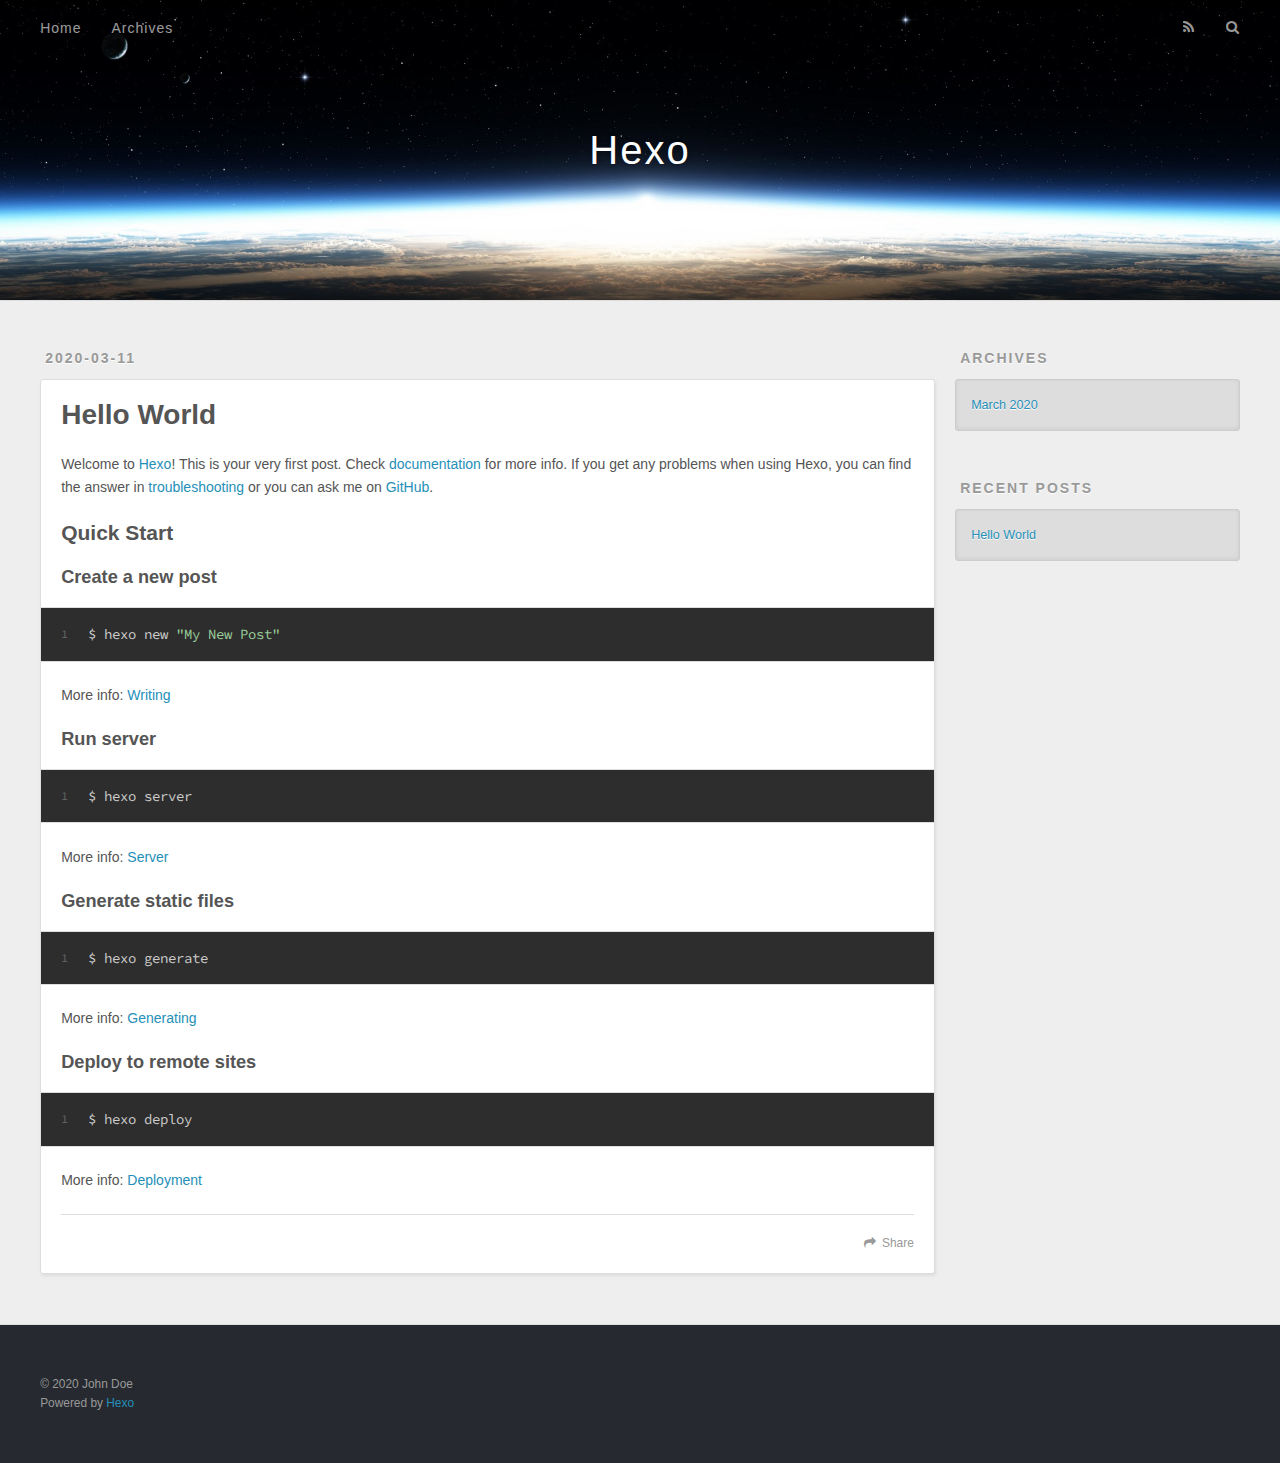
==== index.html @ 2ec59926 "Site updated: 2020-03-11 22:30:48" ====
<!DOCTYPE html>
<html>
<head>
  <meta charset="utf-8">
  

  
  <title>Hexo</title>
  <meta name="viewport" content="width=device-width, initial-scale=1, maximum-scale=1">
  <meta property="og:type" content="website">
<meta property="og:title" content="Hexo">
<meta property="og:url" content="http://yoursite.com/index.html">
<meta property="og:site_name" content="Hexo">
<meta property="og:locale" content="en_US">
<meta property="article:author" content="John Doe">
<meta name="twitter:card" content="summary">
  
    <link rel="alternate" href="/atom.xml" title="Hexo" type="application/atom+xml">
  
  
    <link rel="icon" href="/favicon.png">
  
  
    <link href="//fonts.googleapis.com/css?family=Source+Code+Pro" rel="stylesheet" type="text/css">
  
  
<link rel="stylesheet" href="/css/style.css">

<meta name="generator" content="Hexo 4.2.0"></head>

<body>
  <div id="container">
    <div id="wrap">
      <header id="header">
  <div id="banner"></div>
  <div id="header-outer" class="outer">
    <div id="header-title" class="inner">
      <h1 id="logo-wrap">
        <a href="/" id="logo">Hexo</a>
      </h1>
      
    </div>
    <div id="header-inner" class="inner">
      <nav id="main-nav">
        <a id="main-nav-toggle" class="nav-icon"></a>
        
          <a class="main-nav-link" href="/">Home</a>
        
          <a class="main-nav-link" href="/archives">Archives</a>
        
      </nav>
      <nav id="sub-nav">
        
          <a id="nav-rss-link" class="nav-icon" href="/atom.xml" title="RSS Feed"></a>
        
        <a id="nav-search-btn" class="nav-icon" title="Search"></a>
      </nav>
      <div id="search-form-wrap">
        <form action="//google.com/search" method="get" accept-charset="UTF-8" class="search-form"><input type="search" name="q" class="search-form-input" placeholder="Search"><button type="submit" class="search-form-submit">&#xF002;</button><input type="hidden" name="sitesearch" value="http://yoursite.com"></form>
      </div>
    </div>
  </div>
</header>
      <div class="outer">
        <section id="main">
  
    <article id="post-hello-world" class="article article-type-post" itemscope itemprop="blogPost">
  <div class="article-meta">
    <a href="/2020/03/11/hello-world/" class="article-date">
  <time datetime="2020-03-11T14:07:43.048Z" itemprop="datePublished">2020-03-11</time>
</a>
    
  </div>
  <div class="article-inner">
    
    
      <header class="article-header">
        
  
    <h1 itemprop="name">
      <a class="article-title" href="/2020/03/11/hello-world/">Hello World</a>
    </h1>
  

      </header>
    
    <div class="article-entry" itemprop="articleBody">
      
        <p>Welcome to <a href="https://hexo.io/" target="_blank" rel="noopener">Hexo</a>! This is your very first post. Check <a href="https://hexo.io/docs/" target="_blank" rel="noopener">documentation</a> for more info. If you get any problems when using Hexo, you can find the answer in <a href="https://hexo.io/docs/troubleshooting.html" target="_blank" rel="noopener">troubleshooting</a> or you can ask me on <a href="https://github.com/hexojs/hexo/issues" target="_blank" rel="noopener">GitHub</a>.</p>
<h2 id="Quick-Start"><a href="#Quick-Start" class="headerlink" title="Quick Start"></a>Quick Start</h2><h3 id="Create-a-new-post"><a href="#Create-a-new-post" class="headerlink" title="Create a new post"></a>Create a new post</h3><figure class="highlight bash"><table><tr><td class="gutter"><pre><span class="line">1</span><br></pre></td><td class="code"><pre><span class="line">$ hexo new <span class="string">"My New Post"</span></span><br></pre></td></tr></table></figure>

<p>More info: <a href="https://hexo.io/docs/writing.html" target="_blank" rel="noopener">Writing</a></p>
<h3 id="Run-server"><a href="#Run-server" class="headerlink" title="Run server"></a>Run server</h3><figure class="highlight bash"><table><tr><td class="gutter"><pre><span class="line">1</span><br></pre></td><td class="code"><pre><span class="line">$ hexo server</span><br></pre></td></tr></table></figure>

<p>More info: <a href="https://hexo.io/docs/server.html" target="_blank" rel="noopener">Server</a></p>
<h3 id="Generate-static-files"><a href="#Generate-static-files" class="headerlink" title="Generate static files"></a>Generate static files</h3><figure class="highlight bash"><table><tr><td class="gutter"><pre><span class="line">1</span><br></pre></td><td class="code"><pre><span class="line">$ hexo generate</span><br></pre></td></tr></table></figure>

<p>More info: <a href="https://hexo.io/docs/generating.html" target="_blank" rel="noopener">Generating</a></p>
<h3 id="Deploy-to-remote-sites"><a href="#Deploy-to-remote-sites" class="headerlink" title="Deploy to remote sites"></a>Deploy to remote sites</h3><figure class="highlight bash"><table><tr><td class="gutter"><pre><span class="line">1</span><br></pre></td><td class="code"><pre><span class="line">$ hexo deploy</span><br></pre></td></tr></table></figure>

<p>More info: <a href="https://hexo.io/docs/one-command-deployment.html" target="_blank" rel="noopener">Deployment</a></p>

      
    </div>
    <footer class="article-footer">
      <a data-url="http://yoursite.com/2020/03/11/hello-world/" data-id="ck7nes2pi0000xu2hasxwb8h8" class="article-share-link">Share</a>
      
      
    </footer>
  </div>
  
</article>


  


</section>
        
          <aside id="sidebar">
  
    

  
    

  
    
  
    
  <div class="widget-wrap">
    <h3 class="widget-title">Archives</h3>
    <div class="widget">
      <ul class="archive-list"><li class="archive-list-item"><a class="archive-list-link" href="/archives/2020/03/">March 2020</a></li></ul>
    </div>
  </div>


  
    
  <div class="widget-wrap">
    <h3 class="widget-title">Recent Posts</h3>
    <div class="widget">
      <ul>
        
          <li>
            <a href="/2020/03/11/hello-world/">Hello World</a>
          </li>
        
      </ul>
    </div>
  </div>

  
</aside>
        
      </div>
      <footer id="footer">
  
  <div class="outer">
    <div id="footer-info" class="inner">
      &copy; 2020 John Doe<br>
      Powered by <a href="http://hexo.io/" target="_blank">Hexo</a>
    </div>
  </div>
</footer>
    </div>
    <nav id="mobile-nav">
  
    <a href="/" class="mobile-nav-link">Home</a>
  
    <a href="/archives" class="mobile-nav-link">Archives</a>
  
</nav>
    

<script src="//ajax.googleapis.com/ajax/libs/jquery/2.0.3/jquery.min.js"></script>


  
<link rel="stylesheet" href="/fancybox/jquery.fancybox.css">

  
<script src="/fancybox/jquery.fancybox.pack.js"></script>




<script src="/js/script.js"></script>




  </div>
</body>
</html>
---- css/style.css ----
body {
  width: 100%;
}
body:before,
body:after {
  content: "";
  display: table;
}
body:after {
  clear: both;
}
html,
body,
div,
span,
applet,
object,
iframe,
h1,
h2,
h3,
h4,
h5,
h6,
p,
blockquote,
pre,
a,
abbr,
acronym,
address,
big,
cite,
code,
del,
dfn,
em,
img,
ins,
kbd,
q,
s,
samp,
small,
strike,
strong,
sub,
sup,
tt,
var,
dl,
dt,
dd,
ol,
ul,
li,
fieldset,
form,
label,
legend,
table,
caption,
tbody,
tfoot,
thead,
tr,
th,
td {
  margin: 0;
  padding: 0;
  border: 0;
  outline: 0;
  font-weight: inherit;
  font-style: inherit;
  font-family: inherit;
  font-size: 100%;
  vertical-align: baseline;
}
body {
  line-height: 1;
  color: #000;
  background: #fff;
}
ol,
ul {
  list-style: none;
}
table {
  border-collapse: separate;
  border-spacing: 0;
  vertical-align: middle;
}
caption,
th,
td {
  text-align: left;
  font-weight: normal;
  vertical-align: middle;
}
a img {
  border: none;
}
input,
button {
  margin: 0;
  padding: 0;
}
input::-moz-focus-inner,
button::-moz-focus-inner {
  border: 0;
  padding: 0;
}
@font-face {
  font-family: FontAwesome;
  font-style: normal;
  font-weight: normal;
  src: url("fonts/fontawesome-webfont.eot?v=#4.0.3");
  src: url("fonts/fontawesome-webfont.eot?#iefix&v=#4.0.3") format("embedded-opentype"), url("fonts/fontawesome-webfont.woff?v=#4.0.3") format("woff"), url("fonts/fontawesome-webfont.ttf?v=#4.0.3") format("truetype"), url("fonts/fontawesome-webfont.svg#fontawesomeregular?v=#4.0.3") format("svg");
}
html,
body,
#container {
  height: 100%;
}
body {
  background: #eee;
  font: 14px -apple-system, BlinkMacSystemFont, "Segoe UI", "Roboto", "Oxygen", "Ubuntu", "Cantarell", "Fira Sans", "Droid Sans", "Helvetica Neue", sans-serif;
  -webkit-text-size-adjust: 100%;
}
.outer {
  max-width: 1220px;
  margin: 0 auto;
  padding: 0 20px;
}
.outer:before,
.outer:after {
  content: "";
  display: table;
}
.outer:after {
  clear: both;
}
.inner {
  display: inline;
  float: left;
  width: 98.33333333333333%;
  margin: 0 0.833333333333333%;
}
.left,
.alignleft {
  float: left;
}
.right,
.alignright {
  float: right;
}
.clear {
  clear: both;
}
#container {
  position: relative;
}
.mobile-nav-on {
  overflow: hidden;
}
#wrap {
  height: 100%;
  width: 100%;
  position: absolute;
  top: 0;
  left: 0;
  -webkit-transition: 0.2s ease-out;
  -moz-transition: 0.2s ease-out;
  -ms-transition: 0.2s ease-out;
  transition: 0.2s ease-out;
  z-index: 1;
  background: #eee;
}
.mobile-nav-on #wrap {
  left: 280px;
}
@media screen and (min-width: 768px) {
  #main {
    display: inline;
    float: left;
    width: 73.33333333333333%;
    margin: 0 0.833333333333333%;
  }
}
.article-date,
.article-category-link,
.archive-year,
.widget-title {
  text-decoration: none;
  text-transform: uppercase;
  letter-spacing: 2px;
  color: #999;
  margin-bottom: 1em;
  margin-left: 5px;
  line-height: 1em;
  text-shadow: 0 1px #fff;
  font-weight: bold;
}
.article-inner,
.archive-article-inner {
  background: #fff;
  -webkit-box-shadow: 1px 2px 3px #ddd;
  box-shadow: 1px 2px 3px #ddd;
  border: 1px solid #ddd;
  border-radius: 3px;
}
.article-entry h1,
.widget h1 {
  font-size: 2em;
}
.article-entry h2,
.widget h2 {
  font-size: 1.5em;
}
.article-entry h3,
.widget h3 {
  font-size: 1.3em;
}
.article-entry h4,
.widget h4 {
  font-size: 1.2em;
}
.article-entry h5,
.widget h5 {
  font-size: 1em;
}
.article-entry h6,
.widget h6 {
  font-size: 1em;
  color: #999;
}
.article-entry hr,
.widget hr {
  border: 1px dashed #ddd;
}
.article-entry strong,
.widget strong {
  font-weight: bold;
}
.article-entry em,
.widget em,
.article-entry cite,
.widget cite {
  font-style: italic;
}
.article-entry sup,
.widget sup,
.article-entry sub,
.widget sub {
  font-size: 0.75em;
  line-height: 0;
  position: relative;
  vertical-align: baseline;
}
.article-entry sup,
.widget sup {
  top: -0.5em;
}
.article-entry sub,
.widget sub {
  bottom: -0.2em;
}
.article-entry small,
.widget small {
  font-size: 0.85em;
}
.article-entry acronym,
.widget acronym,
.article-entry abbr,
.widget abbr {
  border-bottom: 1px dotted;
}
.article-entry ul,
.widget ul,
.article-entry ol,
.widget ol,
.article-entry dl,
.widget dl {
  margin: 0 20px;
  line-height: 1.6em;
}
.article-entry ul ul,
.widget ul ul,
.article-entry ol ul,
.widget ol ul,
.article-entry ul ol,
.widget ul ol,
.article-entry ol ol,
.widget ol ol {
  margin-top: 0;
  margin-bottom: 0;
}
.article-entry ul,
.widget ul {
  list-style: disc;
}
.article-entry ol,
.widget ol {
  list-style: decimal;
}
.article-entry dt,
.widget dt {
  font-weight: bold;
}
#header {
  height: 300px;
  position: relative;
  border-bottom: 1px solid #ddd;
}
#header:before,
#header:after {
  content: "";
  position: absolute;
  left: 0;
  right: 0;
  height: 40px;
}
#header:before {
  top: 0;
  background: -webkit-linear-gradient(rgba(0,0,0,0.2), transparent);
  background: -moz-linear-gradient(rgba(0,0,0,0.2), transparent);
  background: -ms-linear-gradient(rgba(0,0,0,0.2), transparent);
  background: linear-gradient(rgba(0,0,0,0.2), transparent);
}
#header:after {
  bottom: 0;
  background: -webkit-linear-gradient(transparent, rgba(0,0,0,0.2));
  background: -moz-linear-gradient(transparent, rgba(0,0,0,0.2));
  background: -ms-linear-gradient(transparent, rgba(0,0,0,0.2));
  background: linear-gradient(transparent, rgba(0,0,0,0.2));
}
#header-outer {
  height: 100%;
  position: relative;
}
#header-inner {
  position: relative;
  overflow: hidden;
}
#banner {
  position: absolute;
  top: 0;
  left: 0;
  width: 100%;
  height: 100%;
  background: url("images/banner.jpg") center #000;
  -webkit-background-size: cover;
  -moz-background-size: cover;
  background-size: cover;
  z-index: -1;
}
#header-title {
  text-align: center;
  height: 40px;
  position: absolute;
  top: 50%;
  left: 0;
  margin-top: -20px;
}
#logo,
#subtitle {
  text-decoration: none;
  color: #fff;
  font-weight: 300;
  text-shadow: 0 1px 4px rgba(0,0,0,0.3);
}
#logo {
  font-size: 40px;
  line-height: 40px;
  letter-spacing: 2px;
}
#subtitle {
  font-size: 16px;
  line-height: 16px;
  letter-spacing: 1px;
}
#subtitle-wrap {
  margin-top: 16px;
}
#main-nav {
  float: left;
  margin-left: -15px;
}
.nav-icon,
.main-nav-link {
  float: left;
  color: #fff;
  opacity: 0.6;
  text-decoration: none;
  text-shadow: 0 1px rgba(0,0,0,0.2);
  -webkit-transition: opacity 0.2s;
  -moz-transition: opacity 0.2s;
  -ms-transition: opacity 0.2s;
  transition: opacity 0.2s;
  display: block;
  padding: 20px 15px;
}
.nav-icon:hover,
.main-nav-link:hover {
  opacity: 1;
}
.nav-icon {
  font-family: FontAwesome;
  text-align: center;
  font-size: 14px;
  width: 14px;
  height: 14px;
  padding: 20px 15px;
  position: relative;
  cursor: pointer;
}
.main-nav-link {
  font-weight: 300;
  letter-spacing: 1px;
}
@media screen and (max-width: 479px) {
  .main-nav-link {
    display: none;
  }
}
#main-nav-toggle {
  display: none;
}
#main-nav-toggle:before {
  content: "\f0c9";
}
@media screen and (max-width: 479px) {
  #main-nav-toggle {
    display: block;
  }
}
#sub-nav {
  float: right;
  margin-right: -15px;
}
#nav-rss-link:before {
  content: "\f09e";
}
#nav-search-btn:before {
  content: "\f002";
}
#search-form-wrap {
  position: absolute;
  top: 15px;
  width: 150px;
  height: 30px;
  right: -150px;
  opacity: 0;
  -webkit-transition: 0.2s ease-out;
  -moz-transition: 0.2s ease-out;
  -ms-transition: 0.2s ease-out;
  transition: 0.2s ease-out;
}
#search-form-wrap.on {
  opacity: 1;
  right: 0;
}
@media screen and (max-width: 479px) {
  #search-form-wrap {
    width: 100%;
    right: -100%;
  }
}
.search-form {
  position: absolute;
  top: 0;
  left: 0;
  right: 0;
  background: #fff;
  padding: 5px 15px;
  border-radius: 15px;
  -webkit-box-shadow: 0 0 10px rgba(0,0,0,0.3);
  box-shadow: 0 0 10px rgba(0,0,0,0.3);
}
.search-form-input {
  border: none;
  background: none;
  color: #555;
  width: 100%;
  font: 13px -apple-system, BlinkMacSystemFont, "Segoe UI", "Roboto", "Oxygen", "Ubuntu", "Cantarell", "Fira Sans", "Droid Sans", "Helvetica Neue", sans-serif;
  outline: none;
}
.search-form-input::-webkit-search-results-decoration,
.search-form-input::-webkit-search-cancel-button {
  -webkit-appearance: none;
}
.search-form-submit {
  position: absolute;
  top: 50%;
  right: 10px;
  margin-top: -7px;
  font: 13px FontAwesome;
  border: none;
  background: none;
  color: #bbb;
  cursor: pointer;
}
.search-form-submit:hover,
.search-form-submit:focus {
  color: #777;
}
.article {
  margin: 50px 0;
}
.article-inner {
  overflow: hidden;
}
.article-meta:before,
.article-meta:after {
  content: "";
  display: table;
}
.article-meta:after {
  clear: both;
}
.article-date {
  float: left;
}
.article-category {
  float: left;
  line-height: 1em;
  color: #ccc;
  text-shadow: 0 1px #fff;
  margin-left: 8px;
}
.article-category:before {
  content: "\2022";
}
.article-category-link {
  margin: 0 12px 1em;
}
.article-header {
  padding: 20px 20px 0;
}
.article-title {
  text-decoration: none;
  font-size: 2em;
  font-weight: bold;
  color: #555;
  line-height: 1.1em;
  -webkit-transition: color 0.2s;
  -moz-transition: color 0.2s;
  -ms-transition: color 0.2s;
  transition: color 0.2s;
}
a.article-title:hover {
  color: #258fb8;
}
.article-entry {
  color: #555;
  padding: 0 20px;
}
.article-entry:before,
.article-entry:after {
  content: "";
  display: table;
}
.article-entry:after {
  clear: both;
}
.article-entry p,
.article-entry table {
  line-height: 1.6em;
  margin: 1.6em 0;
}
.article-entry h1,
.article-entry h2,
.article-entry h3,
.article-entry h4,
.article-entry h5,
.article-entry h6 {
  font-weight: bold;
}
.article-entry h1,
.article-entry h2,
.article-entry h3,
.article-entry h4,
.article-entry h5,
.article-entry h6 {
  line-height: 1.1em;
  margin: 1.1em 0;
}
.article-entry a {
  color: #258fb8;
  text-decoration: none;
}
.article-entry a:hover {
  text-decoration: underline;
}
.article-entry ul,
.article-entry ol,
.article-entry dl {
  margin-top: 1.6em;
  margin-bottom: 1.6em;
}
.article-entry img,
.article-entry video {
  max-width: 100%;
  height: auto;
  display: block;
  margin: auto;
}
.article-entry iframe {
  border: none;
}
.article-entry table {
  width: 100%;
  border-collapse: collapse;
  border-spacing: 0;
}
.article-entry th {
  font-weight: bold;
  border-bottom: 3px solid #ddd;
  padding-bottom: 0.5em;
}
.article-entry td {
  border-bottom: 1px solid #ddd;
  padding: 10px 0;
}
.article-entry blockquote {
  font-family: Georgia, "Times New Roman", serif;
  font-size: 1.4em;
  margin: 1.6em 20px;
  text-align: center;
}
.article-entry blockquote footer {
  font-size: 14px;
  margin: 1.6em 0;
  font-family: -apple-system, BlinkMacSystemFont, "Segoe UI", "Roboto", "Oxygen", "Ubuntu", "Cantarell", "Fira Sans", "Droid Sans", "Helvetica Neue", sans-serif;
}
.article-entry blockquote footer cite:before {
  content: "—";
  padding: 0 0.5em;
}
.article-entry .pullquote {
  text-align: left;
  width: 45%;
  margin: 0;
}
.article-entry .pullquote.left {
  margin-left: 0.5em;
  margin-right: 1em;
}
.article-entry .pullquote.right {
  margin-right: 0.5em;
  margin-left: 1em;
}
.article-entry .caption {
  color: #999;
  display: block;
  font-size: 0.9em;
  margin-top: 0.5em;
  position: relative;
  text-align: center;
}
.article-entry .video-container {
  position: relative;
  padding-top: 56.25%;
  height: 0;
  overflow: hidden;
}
.article-entry .video-container iframe,
.article-entry .video-container object,
.article-entry .video-container embed {
  position: absolute;
  top: 0;
  left: 0;
  width: 100%;
  height: 100%;
  margin-top: 0;
}
.article-more-link a {
  display: inline-block;
  line-height: 1em;
  padding: 6px 15px;
  border-radius: 15px;
  background: #eee;
  color: #999;
  text-shadow: 0 1px #fff;
  text-decoration: none;
}
.article-more-link a:hover {
  background: #258fb8;
  color: #fff;
  text-decoration: none;
  text-shadow: 0 1px #1e7293;
}
.article-footer {
  font-size: 0.85em;
  line-height: 1.6em;
  border-top: 1px solid #ddd;
  padding-top: 1.6em;
  margin: 0 20px 20px;
}
.article-footer:before,
.article-footer:after {
  content: "";
  display: table;
}
.article-footer:after {
  clear: both;
}
.article-footer a {
  color: #999;
  text-decoration: none;
}
.article-footer a:hover {
  color: #555;
}
.article-tag-list-item {
  float: left;
  margin-right: 10px;
}
.article-tag-list-link:before {
  content: "#";
}
.article-comment-link {
  float: right;
}
.article-comment-link:before {
  content: "\f075";
  font-family: FontAwesome;
  padding-right: 8px;
}
.article-share-link {
  cursor: pointer;
  float: right;
  margin-left: 20px;
}
.article-share-link:before {
  content: "\f064";
  font-family: FontAwesome;
  padding-right: 6px;
}
#article-nav {
  position: relative;
}
#article-nav:before,
#article-nav:after {
  content: "";
  display: table;
}
#article-nav:after {
  clear: both;
}
@media screen and (min-width: 768px) {
  #article-nav {
    margin: 50px 0;
  }
  #article-nav:before {
    width: 8px;
    height: 8px;
    position: absolute;
    top: 50%;
    left: 50%;
    margin-top: -4px;
    margin-left: -4px;
    content: "";
    border-radius: 50%;
    background: #ddd;
    -webkit-box-shadow: 0 1px 2px #fff;
    box-shadow: 0 1px 2px #fff;
  }
}
.article-nav-link-wrap {
  text-decoration: none;
  text-shadow: 0 1px #fff;
  color: #999;
  -webkit-box-sizing: border-box;
  -moz-box-sizing: border-box;
  box-sizing: border-box;
  margin-top: 50px;
  text-align: center;
  display: block;
}
.article-nav-link-wrap:hover {
  color: #555;
}
@media screen and (min-width: 768px) {
  .article-nav-link-wrap {
    width: 50%;
    margin-top: 0;
  }
}
@media screen and (min-width: 768px) {
  #article-nav-newer {
    float: left;
    text-align: right;
    padding-right: 20px;
  }
}
@media screen and (min-width: 768px) {
  #article-nav-older {
    float: right;
    text-align: left;
    padding-left: 20px;
  }
}
.article-nav-caption {
  text-transform: uppercase;
  letter-spacing: 2px;
  color: #ddd;
  line-height: 1em;
  font-weight: bold;
}
#article-nav-newer .article-nav-caption {
  margin-right: -2px;
}
.article-nav-title {
  font-size: 0.85em;
  line-height: 1.6em;
  margin-top: 0.5em;
}
.article-share-box {
  position: absolute;
  display: none;
  background: #fff;
  -webkit-box-shadow: 1px 2px 10px rgba(0,0,0,0.2);
  box-shadow: 1px 2px 10px rgba(0,0,0,0.2);
  border-radius: 3px;
  margin-left: -145px;
  overflow: hidden;
  z-index: 1;
}
.article-share-box.on {
  display: block;
}
.article-share-input {
  width: 100%;
  background: none;
  -webkit-box-sizing: border-box;
  -moz-box-sizing: border-box;
  box-sizing: border-box;
  font: 14px -apple-system, BlinkMacSystemFont, "Segoe UI", "Roboto", "Oxygen", "Ubuntu", "Cantarell", "Fira Sans", "Droid Sans", "Helvetica Neue", sans-serif;
  padding: 0 15px;
  color: #555;
  outline: none;
  border: 1px solid #ddd;
  border-radius: 3px 3px 0 0;
  height: 36px;
  line-height: 36px;
}
.article-share-links {
  background: #eee;
}
.article-share-links:before,
.article-share-links:after {
  content: "";
  display: table;
}
.article-share-links:after {
  clear: both;
}
.article-share-twitter,
.article-share-facebook,
.article-share-pinterest,
.article-share-google {
  width: 50px;
  height: 36px;
  display: block;
  float: left;
  position: relative;
  color: #999;
  text-shadow: 0 1px #fff;
}
.article-share-twitter:before,
.article-share-facebook:before,
.article-share-pinterest:before,
.article-share-google:before {
  font-size: 20px;
  font-family: FontAwesome;
  width: 20px;
  height: 20px;
  position: absolute;
  top: 50%;
  left: 50%;
  margin-top: -10px;
  margin-left: -10px;
  text-align: center;
}
.article-share-twitter:hover,
.article-share-facebook:hover,
.article-share-pinterest:hover,
.article-share-google:hover {
  color: #fff;
}
.article-share-twitter:before {
  content: "\f099";
}
.article-share-twitter:hover {
  background: #00aced;
  text-shadow: 0 1px #008abe;
}
.article-share-facebook:before {
  content: "\f09a";
}
.article-share-facebook:hover {
  background: #3b5998;
  text-shadow: 0 1px #2f477a;
}
.article-share-pinterest:before {
  content: "\f0d2";
}
.article-share-pinterest:hover {
  background: #cb2027;
  text-shadow: 0 1px #a21a1f;
}
.article-share-google:before {
  content: "\f0d5";
}
.article-share-google:hover {
  background: #dd4b39;
  text-shadow: 0 1px #be3221;
}
.article-gallery {
  background: #000;
  position: relative;
}
.article-gallery-photos {
  position: relative;
  overflow: hidden;
}
.article-gallery-img {
  display: none;
  max-width: 100%;
}
.article-gallery-img:first-child {
  display: block;
}
.article-gallery-img.loaded {
  position: absolute;
  display: block;
}
.article-gallery-img img {
  display: block;
  max-width: 100%;
  margin: 0 auto;
}
#comments {
  background: #fff;
  -webkit-box-shadow: 1px 2px 3px #ddd;
  box-shadow: 1px 2px 3px #ddd;
  padding: 20px;
  border: 1px solid #ddd;
  border-radius: 3px;
  margin: 50px 0;
}
#comments a {
  color: #258fb8;
}
.archives-wrap {
  margin: 50px 0;
}
.archives:before,
.archives:after {
  content: "";
  display: table;
}
.archives:after {
  clear: both;
}
.archive-year-wrap {
  margin-bottom: 1em;
}
.archives {
  -webkit-column-gap: 10px;
  -moz-column-gap: 10px;
  column-gap: 10px;
}
@media screen and (min-width: 480px) and (max-width: 767px) {
  .archives {
    -webkit-column-count: 2;
    -moz-column-count: 2;
    column-count: 2;
  }
}
@media screen and (min-width: 768px) {
  .archives {
    -webkit-column-count: 3;
    -moz-column-count: 3;
    column-count: 3;
  }
}
.archive-article {
  -webkit-column-break-inside: avoid;
  page-break-inside: avoid;
  overflow: hidden;
  break-inside: avoid-column;
}
.archive-article-inner {
  padding: 10px;
  margin-bottom: 15px;
}
.archive-article-title {
  text-decoration: none;
  font-weight: bold;
  color: #555;
  -webkit-transition: color 0.2s;
  -moz-transition: color 0.2s;
  -ms-transition: color 0.2s;
  transition: color 0.2s;
  line-height: 1.6em;
}
.archive-article-title:hover {
  color: #258fb8;
}
.archive-article-footer {
  margin-top: 1em;
}
.archive-article-date {
  color: #999;
  text-decoration: none;
  font-size: 0.85em;
  line-height: 1em;
  margin-bottom: 0.5em;
  display: block;
}
#page-nav {
  margin: 50px auto;
  background: #fff;
  -webkit-box-shadow: 1px 2px 3px #ddd;
  box-shadow: 1px 2px 3px #ddd;
  border: 1px solid #ddd;
  border-radius: 3px;
  text-align: center;
  color: #999;
  overflow: hidden;
}
#page-nav:before,
#page-nav:after {
  content: "";
  display: table;
}
#page-nav:after {
  clear: both;
}
#page-nav a,
#page-nav span {
  padding: 10px 20px;
  line-height: 1;
  height: 2ex;
}
#page-nav a {
  color: #999;
  text-decoration: none;
}
#page-nav a:hover {
  background: #999;
  color: #fff;
}
#page-nav .prev {
  float: left;
}
#page-nav .next {
  float: right;
}
#page-nav .page-number {
  display: inline-block;
}
@media screen and (max-width: 479px) {
  #page-nav .page-number {
    display: none;
  }
}
#page-nav .current {
  color: #555;
  font-weight: bold;
}
#page-nav .space {
  color: #ddd;
}
#footer {
  background: #262a30;
  padding: 50px 0;
  border-top: 1px solid #ddd;
  color: #999;
}
#footer a {
  color: #258fb8;
  text-decoration: none;
}
#footer a:hover {
  text-decoration: underline;
}
#footer-info {
  line-height: 1.6em;
  font-size: 0.85em;
}
.article-entry pre,
.article-entry .highlight {
  background: #2d2d2d;
  margin: 0 -20px;
  padding: 15px 20px;
  border-style: solid;
  border-color: #ddd;
  border-width: 1px 0;
  overflow: auto;
  color: #ccc;
  line-height: 22.400000000000002px;
}
.article-entry .highlight .gutter pre,
.article-entry .gist .gist-file .gist-data .line-numbers {
  color: #666;
  font-size: 0.85em;
}
.article-entry pre,
.article-entry code {
  font-family: "Source Code Pro", Consolas, Monaco, Menlo, Consolas, monospace;
}
.article-entry code {
  background: #eee;
  text-shadow: 0 1px #fff;
  padding: 0 0.3em;
}
.article-entry pre code {
  background: none;
  text-shadow: none;
  padding: 0;
}
.article-entry .highlight pre {
  border: none;
  margin: 0;
  padding: 0;
}
.article-entry .highlight table {
  margin: 0;
  width: auto;
}
.article-entry .highlight td {
  border: none;
  padding: 0;
}
.article-entry .highlight figcaption {
  font-size: 0.85em;
  color: #999;
  line-height: 1em;
  margin-bottom: 1em;
}
.article-entry .highlight figcaption:before,
.article-entry .highlight figcaption:after {
  content: "";
  display: table;
}
.article-entry .highlight figcaption:after {
  clear: both;
}
.article-entry .highlight figcaption a {
  float: right;
}
.article-entry .highlight .gutter pre {
  text-align: right;
  padding-right: 20px;
}
.article-entry .highlight .line {
  height: 22.400000000000002px;
}
.article-entry .highlight .line.marked {
  background: #515151;
}
.article-entry .gist {
  margin: 0 -20px;
  border-style: solid;
  border-color: #ddd;
  border-width: 1px 0;
  background: #2d2d2d;
  padding: 15px 20px 15px 0;
}
.article-entry .gist .gist-file {
  border: none;
  font-family: "Source Code Pro", Consolas, Monaco, Menlo, Consolas, monospace;
  margin: 0;
}
.article-entry .gist .gist-file .gist-data {
  background: none;
  border: none;
}
.article-entry .gist .gist-file .gist-data .line-numbers {
  background: none;
  border: none;
  padding: 0 20px 0 0;
}
.article-entry .gist .gist-file .gist-data .line-data {
  padding: 0 !important;
}
.article-entry .gist .gist-file .highlight {
  margin: 0;
  padding: 0;
  border: none;
}
.article-entry .gist .gist-file .gist-meta {
  background: #2d2d2d;
  color: #999;
  font: 0.85em -apple-system, BlinkMacSystemFont, "Segoe UI", "Roboto", "Oxygen", "Ubuntu", "Cantarell", "Fira Sans", "Droid Sans", "Helvetica Neue", sans-serif;
  text-shadow: 0 0;
  padding: 0;
  margin-top: 1em;
  margin-left: 20px;
}
.article-entry .gist .gist-file .gist-meta a {
  color: #258fb8;
  font-weight: normal;
}
.article-entry .gist .gist-file .gist-meta a:hover {
  text-decoration: underline;
}
pre .comment,
pre .title {
  color: #999;
}
pre .variable,
pre .attribute,
pre .tag,
pre .regexp,
pre .ruby .constant,
pre .xml .tag .title,
pre .xml .pi,
pre .xml .doctype,
pre .html .doctype,
pre .css .id,
pre .css .class,
pre .css .pseudo {
  color: #f2777a;
}
pre .number,
pre .preprocessor,
pre .built_in,
pre .literal,
pre .params,
pre .constant {
  color: #f99157;
}
pre .class,
pre .ruby .class .title,
pre .css .rules .attribute {
  color: #9c9;
}
pre .string,
pre .value,
pre .inheritance,
pre .header,
pre .ruby .symbol,
pre .xml .cdata {
  color: #9c9;
}
pre .css .hexcolor {
  color: #6cc;
}
pre .function,
pre .python .decorator,
pre .python .title,
pre .ruby .function .title,
pre .ruby .title .keyword,
pre .perl .sub,
pre .javascript .title,
pre .coffeescript .title {
  color: #69c;
}
pre .keyword,
pre .javascript .function {
  color: #c9c;
}
@media screen and (max-width: 479px) {
  #mobile-nav {
    position: absolute;
    top: 0;
    left: 0;
    width: 280px;
    height: 100%;
    background: #191919;
    border-right: 1px solid #fff;
  }
}
@media screen and (max-width: 479px) {
  .mobile-nav-link {
    display: block;
    color: #999;
    text-decoration: none;
    padding: 15px 20px;
    font-weight: bold;
  }
  .mobile-nav-link:hover {
    color: #fff;
  }
}
@media screen and (min-width: 768px) {
  #sidebar {
    display: inline;
    float: left;
    width: 23.333333333333332%;
    margin: 0 0.833333333333333%;
  }
}
.widget-wrap {
  margin: 50px 0;
}
.widget {
  color: #777;
  text-shadow: 0 1px #fff;
  background: #ddd;
  -webkit-box-shadow: 0 -1px 4px #ccc inset;
  box-shadow: 0 -1px 4px #ccc inset;
  border: 1px solid #ccc;
  padding: 15px;
  border-radius: 3px;
}
.widget a {
  color: #258fb8;
  text-decoration: none;
}
.widget a:hover {
  text-decoration: underline;
}
.widget ul ul,
.widget ol ul,
.widget dl ul,
.widget ul ol,
.widget ol ol,
.widget dl ol,
.widget ul dl,
.widget ol dl,
.widget dl dl {
  margin-left: 15px;
  list-style: disc;
}
.widget {
  line-height: 1.6em;
  word-wrap: break-word;
  font-size: 0.9em;
}
.widget ul,
.widget ol {
  list-style: none;
  margin: 0;
}
.widget ul ul,
.widget ol ul,
.widget ul ol,
.widget ol ol {
  margin: 0 20px;
}
.widget ul ul,
.widget ol ul {
  list-style: disc;
}
.widget ul ol,
.widget ol ol {
  list-style: decimal;
}
.category-list-count,
.tag-list-count,
.archive-list-count {
  padding-left: 5px;
  color: #999;
  font-size: 0.85em;
}
.category-list-count:before,
.tag-list-count:before,
.archive-list-count:before {
  content: "(";
}
.category-list-count:after,
.tag-list-count:after,
.archive-list-count:after {
  content: ")";
}
.tagcloud a {
  margin-right: 5px;
  display: inline-block;
}
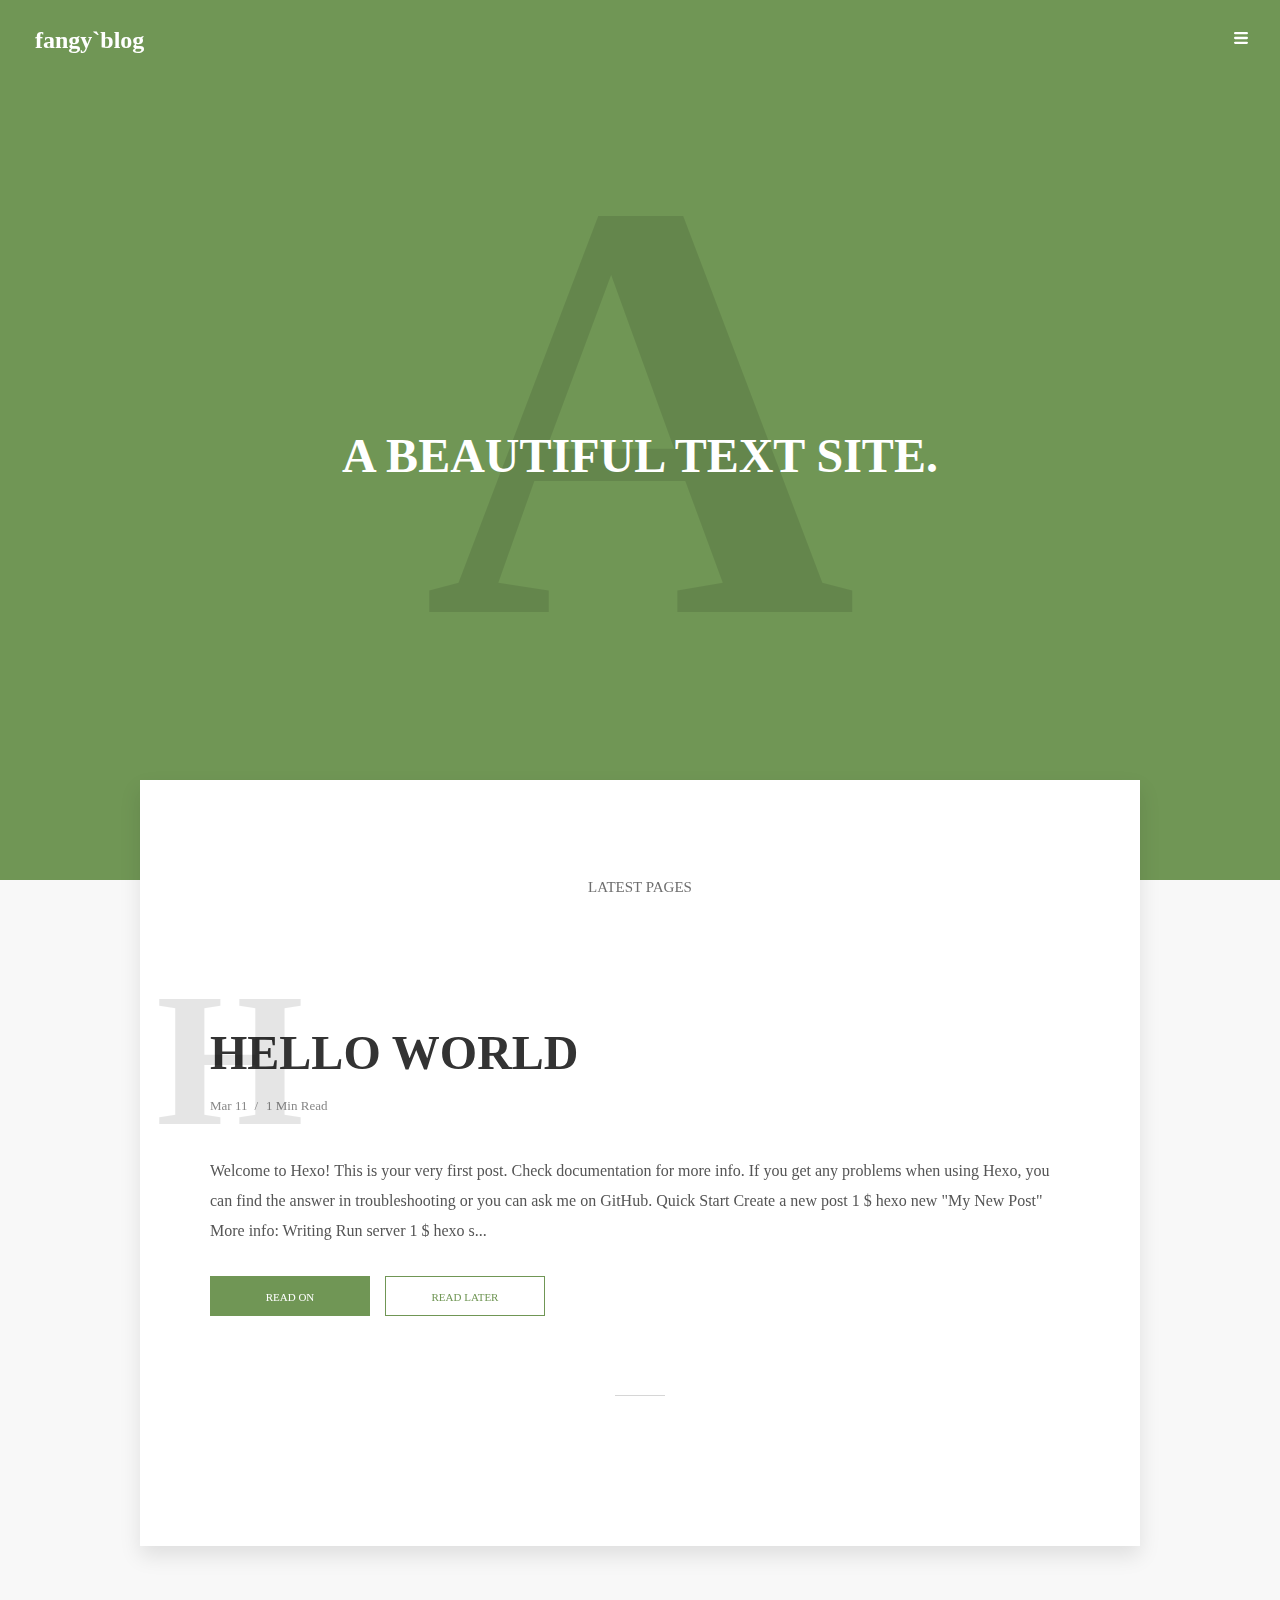
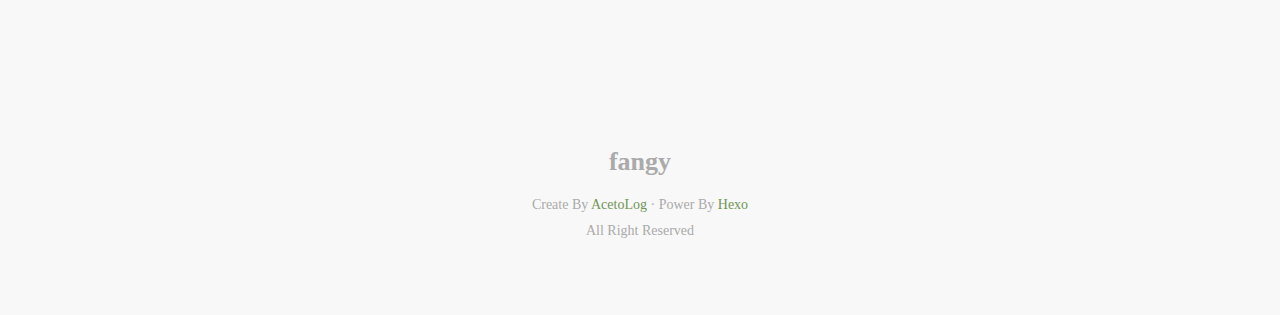
==== commit 83d7541f: "Site updated: 2020-03-12 11:44:13" ====
--- a/index.html
+++ b/index.html
@@ -1,196 +1,18 @@
-<!DOCTYPE html>
-<html>
-<head>
-  <meta charset="utf-8">
-  
+<!DOCTYPE html><html lang="en"><head><meta charset="UTF-8"><title></title><meta name="viewport" content="width=device-width, initial-scale=1"><link rel="stylesheet" href="/./css/style.css"><link rel="shortcut icon" href="/./favicon.ico"><link rel="apple-touch-icon" href="/./apple-touch-icon.png"><meta name="generator" content="Hexo 4.2.0"><link rel="alternate" href="/atom.xml" title="fangy`blog" type="application/atom+xml">
+</head><body><header class="al_header al_pos_fixed"><div class="al_header_container dis_flex_jcenter"><div class="al_header_container_left"><div class="al_header_site_title"><a href="/">fangy`blog</a></div></div><div class="dis_flex_jcenter"><div class="al_header_setting"><svg class="al_header_icon"><use xmlns="http://www.w3.org/2000/svg" xlink:href="/assets/svg_icons.svg#svg-menu"></use></svg></div></div></div></header><div class="al_sidebar"><div class="al_sidebar_overlay al_full_cover"></div><div class="al_pos_fixed al_sidebar_cnt"><div class="dis_flex_acenter al_sidebar_header"><h3>fangy`blog</h3><div class="al_sidebar_close al_header_setting"><svg class="al_header_icon"><use xmlns="http://www.w3.org/2000/svg" xlink:href="/assets/svg_icons.svg#svg-close"></use></svg></div></div><div class="al_sidebar_author_cnt"><div class="al_sidebar_author_info"><h4>fangy</h4><img class="al_sidebar_avatar" src="http://img1.imgtn.bdimg.com/it/u=561326960,1564995287&amp;fm=11&amp;gp=0.jpg"><p></p></div></div></div></div><div class="al_index_background dis_flex_center al_full_cover"><div class="al_pos_ab al_letter al_index_background_letter">A</div><h2 class="al_index_background_bio">A Beautiful Text Site.</h2></div><div class="al_index_container"><div class="al_pos_ab al_fake_background"></div><div class="al_main_container"><div class="al_section_container dis_flex_jcenter"><div class="section_header">LATEST PAGES</div></div><ur class="al_post_list"><li class="al_index_pageList_item al_index_page_seperator"><div class="al_index_post_title_cnt dis_flex"><div class="al_pos_ab al_letter al_index_post_title_letter">H</div><h2 class="al_index_post_title"><a href="/2020/03/11/hello-world/">Hello World</a></h2><div class="al_index_post_extra dis_flex"><div class="al_index_post_date al_index_post_extra_item">Mar 11</div><div class="al_index_post_read_time">1 Min Read</div></div></div><div class="al_index_post_excerpt_cnt"><p class="al_index_post_excerpt">Welcome to Hexo! This is your very first post. Check documentation for more info. If you get any problems when using Hexo, you can find the answer in troubleshooting or you can ask me on GitHub.
 
-  
-  <title>Hexo</title>
-  <meta name="viewport" content="width=device-width, initial-scale=1, maximum-scale=1">
-  <meta property="og:type" content="website">
-<meta property="og:title" content="Hexo">
-<meta property="og:url" content="http://yoursite.com/index.html">
-<meta property="og:site_name" content="Hexo">
-<meta property="og:locale" content="en_US">
-<meta property="article:author" content="John Doe">
-<meta name="twitter:card" content="summary">
-  
-    <link rel="alternate" href="/atom.xml" title="Hexo" type="application/atom+xml">
-  
-  
-    <link rel="icon" href="/favicon.png">
-  
-  
-    <link href="//fonts.googleapis.com/css?family=Source+Code+Pro" rel="stylesheet" type="text/css">
-  
-  
-<link rel="stylesheet" href="/css/style.css">
-
-<meta name="generator" content="Hexo 4.2.0"></head>
-
-<body>
-  <div id="container">
-    <div id="wrap">
-      <header id="header">
-  <div id="banner"></div>
-  <div id="header-outer" class="outer">
-    <div id="header-title" class="inner">
-      <h1 id="logo-wrap">
-        <a href="/" id="logo">Hexo</a>
-      </h1>
-      
-    </div>
-    <div id="header-inner" class="inner">
-      <nav id="main-nav">
-        <a id="main-nav-toggle" class="nav-icon"></a>
-        
-          <a class="main-nav-link" href="/">Home</a>
-        
-          <a class="main-nav-link" href="/archives">Archives</a>
-        
-      </nav>
-      <nav id="sub-nav">
-        
-          <a id="nav-rss-link" class="nav-icon" href="/atom.xml" title="RSS Feed"></a>
-        
-        <a id="nav-search-btn" class="nav-icon" title="Search"></a>
-      </nav>
-      <div id="search-form-wrap">
-        <form action="//google.com/search" method="get" accept-charset="UTF-8" class="search-form"><input type="search" name="q" class="search-form-input" placeholder="Search"><button type="submit" class="search-form-submit">&#xF002;</button><input type="hidden" name="sitesearch" value="http://yoursite.com"></form>
-      </div>
-    </div>
-  </div>
-</header>
-      <div class="outer">
-        <section id="main">
-  
-    <article id="post-hello-world" class="article article-type-post" itemscope itemprop="blogPost">
-  <div class="article-meta">
-    <a href="/2020/03/11/hello-world/" class="article-date">
-  <time datetime="2020-03-11T14:07:43.048Z" itemprop="datePublished">2020-03-11</time>
-</a>
-    
-  </div>
-  <div class="article-inner">
-    
-    
-      <header class="article-header">
-        
-  
-    <h1 itemprop="name">
-      <a class="article-title" href="/2020/03/11/hello-world/">Hello World</a>
-    </h1>
-  
-
-      </header>
-    
-    <div class="article-entry" itemprop="articleBody">
-      
-        <p>Welcome to <a href="https://hexo.io/" target="_blank" rel="noopener">Hexo</a>! This is your very first post. Check <a href="https://hexo.io/docs/" target="_blank" rel="noopener">documentation</a> for more info. If you get any problems when using Hexo, you can find the answer in <a href="https://hexo.io/docs/troubleshooting.html" target="_blank" rel="noopener">troubleshooting</a> or you can ask me on <a href="https://github.com/hexojs/hexo/issues" target="_blank" rel="noopener">GitHub</a>.</p>
-<h2 id="Quick-Start"><a href="#Quick-Start" class="headerlink" title="Quick Start"></a>Quick Start</h2><h3 id="Create-a-new-post"><a href="#Create-a-new-post" class="headerlink" title="Create a new post"></a>Create a new post</h3><figure class="highlight bash"><table><tr><td class="gutter"><pre><span class="line">1</span><br></pre></td><td class="code"><pre><span class="line">$ hexo new <span class="string">"My New Post"</span></span><br></pre></td></tr></table></figure>
-
-<p>More info: <a href="https://hexo.io/docs/writing.html" target="_blank" rel="noopener">Writing</a></p>
-<h3 id="Run-server"><a href="#Run-server" class="headerlink" title="Run server"></a>Run server</h3><figure class="highlight bash"><table><tr><td class="gutter"><pre><span class="line">1</span><br></pre></td><td class="code"><pre><span class="line">$ hexo server</span><br></pre></td></tr></table></figure>
-
-<p>More info: <a href="https://hexo.io/docs/server.html" target="_blank" rel="noopener">Server</a></p>
-<h3 id="Generate-static-files"><a href="#Generate-static-files" class="headerlink" title="Generate static files"></a>Generate static files</h3><figure class="highlight bash"><table><tr><td class="gutter"><pre><span class="line">1</span><br></pre></td><td class="code"><pre><span class="line">$ hexo generate</span><br></pre></td></tr></table></figure>
-
-<p>More info: <a href="https://hexo.io/docs/generating.html" target="_blank" rel="noopener">Generating</a></p>
-<h3 id="Deploy-to-remote-sites"><a href="#Deploy-to-remote-sites" class="headerlink" title="Deploy to remote sites"></a>Deploy to remote sites</h3><figure class="highlight bash"><table><tr><td class="gutter"><pre><span class="line">1</span><br></pre></td><td class="code"><pre><span class="line">$ hexo deploy</span><br></pre></td></tr></table></figure>
-
-<p>More info: <a href="https://hexo.io/docs/one-command-deployment.html" target="_blank" rel="noopener">Deployment</a></p>
-
-      
-    </div>
-    <footer class="article-footer">
-      <a data-url="http://yoursite.com/2020/03/11/hello-world/" data-id="ck7nes2pi0000xu2hasxwb8h8" class="article-share-link">Share</a>
-      
-      
-    </footer>
-  </div>
-  
-</article>
+Quick Start
+Create a new post
+1
 
 
-  
+$ hexo new &quot;My New Post&quot;
 
 
-</section>
-        
-          <aside id="sidebar">
-  
-    
+More info: Writing
 
-  
-    
-
-  
-    
-  
-    
-  <div class="widget-wrap">
-    <h3 class="widget-title">Archives</h3>
-    <div class="widget">
-      <ul class="archive-list"><li class="archive-list-item"><a class="archive-list-link" href="/archives/2020/03/">March 2020</a></li></ul>
-    </div>
-  </div>
+Run server
+1
 
 
-  
-    
-  <div class="widget-wrap">
-    <h3 class="widget-title">Recent Posts</h3>
-    <div class="widget">
-      <ul>
-        
-          <li>
-            <a href="/2020/03/11/hello-world/">Hello World</a>
-          </li>
-        
-      </ul>
-    </div>
-  </div>
-
-  
-</aside>
-        
-      </div>
-      <footer id="footer">
-  
-  <div class="outer">
-    <div id="footer-info" class="inner">
-      &copy; 2020 John Doe<br>
-      Powered by <a href="http://hexo.io/" target="_blank">Hexo</a>
-    </div>
-  </div>
-</footer>
-    </div>
-    <nav id="mobile-nav">
-  
-    <a href="/" class="mobile-nav-link">Home</a>
-  
-    <a href="/archives" class="mobile-nav-link">Archives</a>
-  
-</nav>
-    
-
-<script src="//ajax.googleapis.com/ajax/libs/jquery/2.0.3/jquery.min.js"></script>
-
-
-  
-<link rel="stylesheet" href="/fancybox/jquery.fancybox.css">
-
-  
-<script src="/fancybox/jquery.fancybox.pack.js"></script>
-
-
-
-
-<script src="/js/script.js"></script>
-
-
-
-
-  </div>
-</body>
-</html>+$ hexo s...</p></div><div class="al_index_post_button_cnt dis_flex"><a class="al_button al_button_red al_index_post_button" href="/2020/03/11/hello-world/">READ ON</a><a class="al_button al_button_white al_index_post_button" href="https://getpocket.com/edit?url=http%3A%2F%2Fyoursite.com%2F%2F2020%2F03%2F11%2Fhello-world%2F" target="_blank" rel="noopener">READ LATER</a></div></li></ur><nav class="dis_flex post-nav"><span class="prev"></span><span class="next"></span></nav></div></div><div class="al_index_footer dis_flex dis_flex_center"><div class="al_index_footer_item al_index_footer_title">fangy</div><div class="al_index_footer_item al_index_footer_extra">Create By <a href="https://github.com/iGuan7u/Acetolog" target="_blank" rel="noopener">AcetoLog </a>· Power By <a href="https://hexo.io/" target="_blank" rel="noopener">Hexo</a></div><div class="al_index_footer_item al_index_footer_extra_right">All Right Reserved</div></div><script type="text/javascript" async="async" src="/javascripts/acelog.js"></script></body></html>--- a/css/style.css
+++ b/css/style.css
@@ -1,1374 +1 @@
-body {
-  width: 100%;
-}
-body:before,
-body:after {
-  content: "";
-  display: table;
-}
-body:after {
-  clear: both;
-}
-html,
-body,
-div,
-span,
-applet,
-object,
-iframe,
-h1,
-h2,
-h3,
-h4,
-h5,
-h6,
-p,
-blockquote,
-pre,
-a,
-abbr,
-acronym,
-address,
-big,
-cite,
-code,
-del,
-dfn,
-em,
-img,
-ins,
-kbd,
-q,
-s,
-samp,
-small,
-strike,
-strong,
-sub,
-sup,
-tt,
-var,
-dl,
-dt,
-dd,
-ol,
-ul,
-li,
-fieldset,
-form,
-label,
-legend,
-table,
-caption,
-tbody,
-tfoot,
-thead,
-tr,
-th,
-td {
-  margin: 0;
-  padding: 0;
-  border: 0;
-  outline: 0;
-  font-weight: inherit;
-  font-style: inherit;
-  font-family: inherit;
-  font-size: 100%;
-  vertical-align: baseline;
-}
-body {
-  line-height: 1;
-  color: #000;
-  background: #fff;
-}
-ol,
-ul {
-  list-style: none;
-}
-table {
-  border-collapse: separate;
-  border-spacing: 0;
-  vertical-align: middle;
-}
-caption,
-th,
-td {
-  text-align: left;
-  font-weight: normal;
-  vertical-align: middle;
-}
-a img {
-  border: none;
-}
-input,
-button {
-  margin: 0;
-  padding: 0;
-}
-input::-moz-focus-inner,
-button::-moz-focus-inner {
-  border: 0;
-  padding: 0;
-}
-@font-face {
-  font-family: FontAwesome;
-  font-style: normal;
-  font-weight: normal;
-  src: url("fonts/fontawesome-webfont.eot?v=#4.0.3");
-  src: url("fonts/fontawesome-webfont.eot?#iefix&v=#4.0.3") format("embedded-opentype"), url("fonts/fontawesome-webfont.woff?v=#4.0.3") format("woff"), url("fonts/fontawesome-webfont.ttf?v=#4.0.3") format("truetype"), url("fonts/fontawesome-webfont.svg#fontawesomeregular?v=#4.0.3") format("svg");
-}
-html,
-body,
-#container {
-  height: 100%;
-}
-body {
-  background: #eee;
-  font: 14px -apple-system, BlinkMacSystemFont, "Segoe UI", "Roboto", "Oxygen", "Ubuntu", "Cantarell", "Fira Sans", "Droid Sans", "Helvetica Neue", sans-serif;
-  -webkit-text-size-adjust: 100%;
-}
-.outer {
-  max-width: 1220px;
-  margin: 0 auto;
-  padding: 0 20px;
-}
-.outer:before,
-.outer:after {
-  content: "";
-  display: table;
-}
-.outer:after {
-  clear: both;
-}
-.inner {
-  display: inline;
-  float: left;
-  width: 98.33333333333333%;
-  margin: 0 0.833333333333333%;
-}
-.left,
-.alignleft {
-  float: left;
-}
-.right,
-.alignright {
-  float: right;
-}
-.clear {
-  clear: both;
-}
-#container {
-  position: relative;
-}
-.mobile-nav-on {
-  overflow: hidden;
-}
-#wrap {
-  height: 100%;
-  width: 100%;
-  position: absolute;
-  top: 0;
-  left: 0;
-  -webkit-transition: 0.2s ease-out;
-  -moz-transition: 0.2s ease-out;
-  -ms-transition: 0.2s ease-out;
-  transition: 0.2s ease-out;
-  z-index: 1;
-  background: #eee;
-}
-.mobile-nav-on #wrap {
-  left: 280px;
-}
-@media screen and (min-width: 768px) {
-  #main {
-    display: inline;
-    float: left;
-    width: 73.33333333333333%;
-    margin: 0 0.833333333333333%;
-  }
-}
-.article-date,
-.article-category-link,
-.archive-year,
-.widget-title {
-  text-decoration: none;
-  text-transform: uppercase;
-  letter-spacing: 2px;
-  color: #999;
-  margin-bottom: 1em;
-  margin-left: 5px;
-  line-height: 1em;
-  text-shadow: 0 1px #fff;
-  font-weight: bold;
-}
-.article-inner,
-.archive-article-inner {
-  background: #fff;
-  -webkit-box-shadow: 1px 2px 3px #ddd;
-  box-shadow: 1px 2px 3px #ddd;
-  border: 1px solid #ddd;
-  border-radius: 3px;
-}
-.article-entry h1,
-.widget h1 {
-  font-size: 2em;
-}
-.article-entry h2,
-.widget h2 {
-  font-size: 1.5em;
-}
-.article-entry h3,
-.widget h3 {
-  font-size: 1.3em;
-}
-.article-entry h4,
-.widget h4 {
-  font-size: 1.2em;
-}
-.article-entry h5,
-.widget h5 {
-  font-size: 1em;
-}
-.article-entry h6,
-.widget h6 {
-  font-size: 1em;
-  color: #999;
-}
-.article-entry hr,
-.widget hr {
-  border: 1px dashed #ddd;
-}
-.article-entry strong,
-.widget strong {
-  font-weight: bold;
-}
-.article-entry em,
-.widget em,
-.article-entry cite,
-.widget cite {
-  font-style: italic;
-}
-.article-entry sup,
-.widget sup,
-.article-entry sub,
-.widget sub {
-  font-size: 0.75em;
-  line-height: 0;
-  position: relative;
-  vertical-align: baseline;
-}
-.article-entry sup,
-.widget sup {
-  top: -0.5em;
-}
-.article-entry sub,
-.widget sub {
-  bottom: -0.2em;
-}
-.article-entry small,
-.widget small {
-  font-size: 0.85em;
-}
-.article-entry acronym,
-.widget acronym,
-.article-entry abbr,
-.widget abbr {
-  border-bottom: 1px dotted;
-}
-.article-entry ul,
-.widget ul,
-.article-entry ol,
-.widget ol,
-.article-entry dl,
-.widget dl {
-  margin: 0 20px;
-  line-height: 1.6em;
-}
-.article-entry ul ul,
-.widget ul ul,
-.article-entry ol ul,
-.widget ol ul,
-.article-entry ul ol,
-.widget ul ol,
-.article-entry ol ol,
-.widget ol ol {
-  margin-top: 0;
-  margin-bottom: 0;
-}
-.article-entry ul,
-.widget ul {
-  list-style: disc;
-}
-.article-entry ol,
-.widget ol {
-  list-style: decimal;
-}
-.article-entry dt,
-.widget dt {
-  font-weight: bold;
-}
-#header {
-  height: 300px;
-  position: relative;
-  border-bottom: 1px solid #ddd;
-}
-#header:before,
-#header:after {
-  content: "";
-  position: absolute;
-  left: 0;
-  right: 0;
-  height: 40px;
-}
-#header:before {
-  top: 0;
-  background: -webkit-linear-gradient(rgba(0,0,0,0.2), transparent);
-  background: -moz-linear-gradient(rgba(0,0,0,0.2), transparent);
-  background: -ms-linear-gradient(rgba(0,0,0,0.2), transparent);
-  background: linear-gradient(rgba(0,0,0,0.2), transparent);
-}
-#header:after {
-  bottom: 0;
-  background: -webkit-linear-gradient(transparent, rgba(0,0,0,0.2));
-  background: -moz-linear-gradient(transparent, rgba(0,0,0,0.2));
-  background: -ms-linear-gradient(transparent, rgba(0,0,0,0.2));
-  background: linear-gradient(transparent, rgba(0,0,0,0.2));
-}
-#header-outer {
-  height: 100%;
-  position: relative;
-}
-#header-inner {
-  position: relative;
-  overflow: hidden;
-}
-#banner {
-  position: absolute;
-  top: 0;
-  left: 0;
-  width: 100%;
-  height: 100%;
-  background: url("images/banner.jpg") center #000;
-  -webkit-background-size: cover;
-  -moz-background-size: cover;
-  background-size: cover;
-  z-index: -1;
-}
-#header-title {
-  text-align: center;
-  height: 40px;
-  position: absolute;
-  top: 50%;
-  left: 0;
-  margin-top: -20px;
-}
-#logo,
-#subtitle {
-  text-decoration: none;
-  color: #fff;
-  font-weight: 300;
-  text-shadow: 0 1px 4px rgba(0,0,0,0.3);
-}
-#logo {
-  font-size: 40px;
-  line-height: 40px;
-  letter-spacing: 2px;
-}
-#subtitle {
-  font-size: 16px;
-  line-height: 16px;
-  letter-spacing: 1px;
-}
-#subtitle-wrap {
-  margin-top: 16px;
-}
-#main-nav {
-  float: left;
-  margin-left: -15px;
-}
-.nav-icon,
-.main-nav-link {
-  float: left;
-  color: #fff;
-  opacity: 0.6;
-  text-decoration: none;
-  text-shadow: 0 1px rgba(0,0,0,0.2);
-  -webkit-transition: opacity 0.2s;
-  -moz-transition: opacity 0.2s;
-  -ms-transition: opacity 0.2s;
-  transition: opacity 0.2s;
-  display: block;
-  padding: 20px 15px;
-}
-.nav-icon:hover,
-.main-nav-link:hover {
-  opacity: 1;
-}
-.nav-icon {
-  font-family: FontAwesome;
-  text-align: center;
-  font-size: 14px;
-  width: 14px;
-  height: 14px;
-  padding: 20px 15px;
-  position: relative;
-  cursor: pointer;
-}
-.main-nav-link {
-  font-weight: 300;
-  letter-spacing: 1px;
-}
-@media screen and (max-width: 479px) {
-  .main-nav-link {
-    display: none;
-  }
-}
-#main-nav-toggle {
-  display: none;
-}
-#main-nav-toggle:before {
-  content: "\f0c9";
-}
-@media screen and (max-width: 479px) {
-  #main-nav-toggle {
-    display: block;
-  }
-}
-#sub-nav {
-  float: right;
-  margin-right: -15px;
-}
-#nav-rss-link:before {
-  content: "\f09e";
-}
-#nav-search-btn:before {
-  content: "\f002";
-}
-#search-form-wrap {
-  position: absolute;
-  top: 15px;
-  width: 150px;
-  height: 30px;
-  right: -150px;
-  opacity: 0;
-  -webkit-transition: 0.2s ease-out;
-  -moz-transition: 0.2s ease-out;
-  -ms-transition: 0.2s ease-out;
-  transition: 0.2s ease-out;
-}
-#search-form-wrap.on {
-  opacity: 1;
-  right: 0;
-}
-@media screen and (max-width: 479px) {
-  #search-form-wrap {
-    width: 100%;
-    right: -100%;
-  }
-}
-.search-form {
-  position: absolute;
-  top: 0;
-  left: 0;
-  right: 0;
-  background: #fff;
-  padding: 5px 15px;
-  border-radius: 15px;
-  -webkit-box-shadow: 0 0 10px rgba(0,0,0,0.3);
-  box-shadow: 0 0 10px rgba(0,0,0,0.3);
-}
-.search-form-input {
-  border: none;
-  background: none;
-  color: #555;
-  width: 100%;
-  font: 13px -apple-system, BlinkMacSystemFont, "Segoe UI", "Roboto", "Oxygen", "Ubuntu", "Cantarell", "Fira Sans", "Droid Sans", "Helvetica Neue", sans-serif;
-  outline: none;
-}
-.search-form-input::-webkit-search-results-decoration,
-.search-form-input::-webkit-search-cancel-button {
-  -webkit-appearance: none;
-}
-.search-form-submit {
-  position: absolute;
-  top: 50%;
-  right: 10px;
-  margin-top: -7px;
-  font: 13px FontAwesome;
-  border: none;
-  background: none;
-  color: #bbb;
-  cursor: pointer;
-}
-.search-form-submit:hover,
-.search-form-submit:focus {
-  color: #777;
-}
-.article {
-  margin: 50px 0;
-}
-.article-inner {
-  overflow: hidden;
-}
-.article-meta:before,
-.article-meta:after {
-  content: "";
-  display: table;
-}
-.article-meta:after {
-  clear: both;
-}
-.article-date {
-  float: left;
-}
-.article-category {
-  float: left;
-  line-height: 1em;
-  color: #ccc;
-  text-shadow: 0 1px #fff;
-  margin-left: 8px;
-}
-.article-category:before {
-  content: "\2022";
-}
-.article-category-link {
-  margin: 0 12px 1em;
-}
-.article-header {
-  padding: 20px 20px 0;
-}
-.article-title {
-  text-decoration: none;
-  font-size: 2em;
-  font-weight: bold;
-  color: #555;
-  line-height: 1.1em;
-  -webkit-transition: color 0.2s;
-  -moz-transition: color 0.2s;
-  -ms-transition: color 0.2s;
-  transition: color 0.2s;
-}
-a.article-title:hover {
-  color: #258fb8;
-}
-.article-entry {
-  color: #555;
-  padding: 0 20px;
-}
-.article-entry:before,
-.article-entry:after {
-  content: "";
-  display: table;
-}
-.article-entry:after {
-  clear: both;
-}
-.article-entry p,
-.article-entry table {
-  line-height: 1.6em;
-  margin: 1.6em 0;
-}
-.article-entry h1,
-.article-entry h2,
-.article-entry h3,
-.article-entry h4,
-.article-entry h5,
-.article-entry h6 {
-  font-weight: bold;
-}
-.article-entry h1,
-.article-entry h2,
-.article-entry h3,
-.article-entry h4,
-.article-entry h5,
-.article-entry h6 {
-  line-height: 1.1em;
-  margin: 1.1em 0;
-}
-.article-entry a {
-  color: #258fb8;
-  text-decoration: none;
-}
-.article-entry a:hover {
-  text-decoration: underline;
-}
-.article-entry ul,
-.article-entry ol,
-.article-entry dl {
-  margin-top: 1.6em;
-  margin-bottom: 1.6em;
-}
-.article-entry img,
-.article-entry video {
-  max-width: 100%;
-  height: auto;
-  display: block;
-  margin: auto;
-}
-.article-entry iframe {
-  border: none;
-}
-.article-entry table {
-  width: 100%;
-  border-collapse: collapse;
-  border-spacing: 0;
-}
-.article-entry th {
-  font-weight: bold;
-  border-bottom: 3px solid #ddd;
-  padding-bottom: 0.5em;
-}
-.article-entry td {
-  border-bottom: 1px solid #ddd;
-  padding: 10px 0;
-}
-.article-entry blockquote {
-  font-family: Georgia, "Times New Roman", serif;
-  font-size: 1.4em;
-  margin: 1.6em 20px;
-  text-align: center;
-}
-.article-entry blockquote footer {
-  font-size: 14px;
-  margin: 1.6em 0;
-  font-family: -apple-system, BlinkMacSystemFont, "Segoe UI", "Roboto", "Oxygen", "Ubuntu", "Cantarell", "Fira Sans", "Droid Sans", "Helvetica Neue", sans-serif;
-}
-.article-entry blockquote footer cite:before {
-  content: "—";
-  padding: 0 0.5em;
-}
-.article-entry .pullquote {
-  text-align: left;
-  width: 45%;
-  margin: 0;
-}
-.article-entry .pullquote.left {
-  margin-left: 0.5em;
-  margin-right: 1em;
-}
-.article-entry .pullquote.right {
-  margin-right: 0.5em;
-  margin-left: 1em;
-}
-.article-entry .caption {
-  color: #999;
-  display: block;
-  font-size: 0.9em;
-  margin-top: 0.5em;
-  position: relative;
-  text-align: center;
-}
-.article-entry .video-container {
-  position: relative;
-  padding-top: 56.25%;
-  height: 0;
-  overflow: hidden;
-}
-.article-entry .video-container iframe,
-.article-entry .video-container object,
-.article-entry .video-container embed {
-  position: absolute;
-  top: 0;
-  left: 0;
-  width: 100%;
-  height: 100%;
-  margin-top: 0;
-}
-.article-more-link a {
-  display: inline-block;
-  line-height: 1em;
-  padding: 6px 15px;
-  border-radius: 15px;
-  background: #eee;
-  color: #999;
-  text-shadow: 0 1px #fff;
-  text-decoration: none;
-}
-.article-more-link a:hover {
-  background: #258fb8;
-  color: #fff;
-  text-decoration: none;
-  text-shadow: 0 1px #1e7293;
-}
-.article-footer {
-  font-size: 0.85em;
-  line-height: 1.6em;
-  border-top: 1px solid #ddd;
-  padding-top: 1.6em;
-  margin: 0 20px 20px;
-}
-.article-footer:before,
-.article-footer:after {
-  content: "";
-  display: table;
-}
-.article-footer:after {
-  clear: both;
-}
-.article-footer a {
-  color: #999;
-  text-decoration: none;
-}
-.article-footer a:hover {
-  color: #555;
-}
-.article-tag-list-item {
-  float: left;
-  margin-right: 10px;
-}
-.article-tag-list-link:before {
-  content: "#";
-}
-.article-comment-link {
-  float: right;
-}
-.article-comment-link:before {
-  content: "\f075";
-  font-family: FontAwesome;
-  padding-right: 8px;
-}
-.article-share-link {
-  cursor: pointer;
-  float: right;
-  margin-left: 20px;
-}
-.article-share-link:before {
-  content: "\f064";
-  font-family: FontAwesome;
-  padding-right: 6px;
-}
-#article-nav {
-  position: relative;
-}
-#article-nav:before,
-#article-nav:after {
-  content: "";
-  display: table;
-}
-#article-nav:after {
-  clear: both;
-}
-@media screen and (min-width: 768px) {
-  #article-nav {
-    margin: 50px 0;
-  }
-  #article-nav:before {
-    width: 8px;
-    height: 8px;
-    position: absolute;
-    top: 50%;
-    left: 50%;
-    margin-top: -4px;
-    margin-left: -4px;
-    content: "";
-    border-radius: 50%;
-    background: #ddd;
-    -webkit-box-shadow: 0 1px 2px #fff;
-    box-shadow: 0 1px 2px #fff;
-  }
-}
-.article-nav-link-wrap {
-  text-decoration: none;
-  text-shadow: 0 1px #fff;
-  color: #999;
-  -webkit-box-sizing: border-box;
-  -moz-box-sizing: border-box;
-  box-sizing: border-box;
-  margin-top: 50px;
-  text-align: center;
-  display: block;
-}
-.article-nav-link-wrap:hover {
-  color: #555;
-}
-@media screen and (min-width: 768px) {
-  .article-nav-link-wrap {
-    width: 50%;
-    margin-top: 0;
-  }
-}
-@media screen and (min-width: 768px) {
-  #article-nav-newer {
-    float: left;
-    text-align: right;
-    padding-right: 20px;
-  }
-}
-@media screen and (min-width: 768px) {
-  #article-nav-older {
-    float: right;
-    text-align: left;
-    padding-left: 20px;
-  }
-}
-.article-nav-caption {
-  text-transform: uppercase;
-  letter-spacing: 2px;
-  color: #ddd;
-  line-height: 1em;
-  font-weight: bold;
-}
-#article-nav-newer .article-nav-caption {
-  margin-right: -2px;
-}
-.article-nav-title {
-  font-size: 0.85em;
-  line-height: 1.6em;
-  margin-top: 0.5em;
-}
-.article-share-box {
-  position: absolute;
-  display: none;
-  background: #fff;
-  -webkit-box-shadow: 1px 2px 10px rgba(0,0,0,0.2);
-  box-shadow: 1px 2px 10px rgba(0,0,0,0.2);
-  border-radius: 3px;
-  margin-left: -145px;
-  overflow: hidden;
-  z-index: 1;
-}
-.article-share-box.on {
-  display: block;
-}
-.article-share-input {
-  width: 100%;
-  background: none;
-  -webkit-box-sizing: border-box;
-  -moz-box-sizing: border-box;
-  box-sizing: border-box;
-  font: 14px -apple-system, BlinkMacSystemFont, "Segoe UI", "Roboto", "Oxygen", "Ubuntu", "Cantarell", "Fira Sans", "Droid Sans", "Helvetica Neue", sans-serif;
-  padding: 0 15px;
-  color: #555;
-  outline: none;
-  border: 1px solid #ddd;
-  border-radius: 3px 3px 0 0;
-  height: 36px;
-  line-height: 36px;
-}
-.article-share-links {
-  background: #eee;
-}
-.article-share-links:before,
-.article-share-links:after {
-  content: "";
-  display: table;
-}
-.article-share-links:after {
-  clear: both;
-}
-.article-share-twitter,
-.article-share-facebook,
-.article-share-pinterest,
-.article-share-google {
-  width: 50px;
-  height: 36px;
-  display: block;
-  float: left;
-  position: relative;
-  color: #999;
-  text-shadow: 0 1px #fff;
-}
-.article-share-twitter:before,
-.article-share-facebook:before,
-.article-share-pinterest:before,
-.article-share-google:before {
-  font-size: 20px;
-  font-family: FontAwesome;
-  width: 20px;
-  height: 20px;
-  position: absolute;
-  top: 50%;
-  left: 50%;
-  margin-top: -10px;
-  margin-left: -10px;
-  text-align: center;
-}
-.article-share-twitter:hover,
-.article-share-facebook:hover,
-.article-share-pinterest:hover,
-.article-share-google:hover {
-  color: #fff;
-}
-.article-share-twitter:before {
-  content: "\f099";
-}
-.article-share-twitter:hover {
-  background: #00aced;
-  text-shadow: 0 1px #008abe;
-}
-.article-share-facebook:before {
-  content: "\f09a";
-}
-.article-share-facebook:hover {
-  background: #3b5998;
-  text-shadow: 0 1px #2f477a;
-}
-.article-share-pinterest:before {
-  content: "\f0d2";
-}
-.article-share-pinterest:hover {
-  background: #cb2027;
-  text-shadow: 0 1px #a21a1f;
-}
-.article-share-google:before {
-  content: "\f0d5";
-}
-.article-share-google:hover {
-  background: #dd4b39;
-  text-shadow: 0 1px #be3221;
-}
-.article-gallery {
-  background: #000;
-  position: relative;
-}
-.article-gallery-photos {
-  position: relative;
-  overflow: hidden;
-}
-.article-gallery-img {
-  display: none;
-  max-width: 100%;
-}
-.article-gallery-img:first-child {
-  display: block;
-}
-.article-gallery-img.loaded {
-  position: absolute;
-  display: block;
-}
-.article-gallery-img img {
-  display: block;
-  max-width: 100%;
-  margin: 0 auto;
-}
-#comments {
-  background: #fff;
-  -webkit-box-shadow: 1px 2px 3px #ddd;
-  box-shadow: 1px 2px 3px #ddd;
-  padding: 20px;
-  border: 1px solid #ddd;
-  border-radius: 3px;
-  margin: 50px 0;
-}
-#comments a {
-  color: #258fb8;
-}
-.archives-wrap {
-  margin: 50px 0;
-}
-.archives:before,
-.archives:after {
-  content: "";
-  display: table;
-}
-.archives:after {
-  clear: both;
-}
-.archive-year-wrap {
-  margin-bottom: 1em;
-}
-.archives {
-  -webkit-column-gap: 10px;
-  -moz-column-gap: 10px;
-  column-gap: 10px;
-}
-@media screen and (min-width: 480px) and (max-width: 767px) {
-  .archives {
-    -webkit-column-count: 2;
-    -moz-column-count: 2;
-    column-count: 2;
-  }
-}
-@media screen and (min-width: 768px) {
-  .archives {
-    -webkit-column-count: 3;
-    -moz-column-count: 3;
-    column-count: 3;
-  }
-}
-.archive-article {
-  -webkit-column-break-inside: avoid;
-  page-break-inside: avoid;
-  overflow: hidden;
-  break-inside: avoid-column;
-}
-.archive-article-inner {
-  padding: 10px;
-  margin-bottom: 15px;
-}
-.archive-article-title {
-  text-decoration: none;
-  font-weight: bold;
-  color: #555;
-  -webkit-transition: color 0.2s;
-  -moz-transition: color 0.2s;
-  -ms-transition: color 0.2s;
-  transition: color 0.2s;
-  line-height: 1.6em;
-}
-.archive-article-title:hover {
-  color: #258fb8;
-}
-.archive-article-footer {
-  margin-top: 1em;
-}
-.archive-article-date {
-  color: #999;
-  text-decoration: none;
-  font-size: 0.85em;
-  line-height: 1em;
-  margin-bottom: 0.5em;
-  display: block;
-}
-#page-nav {
-  margin: 50px auto;
-  background: #fff;
-  -webkit-box-shadow: 1px 2px 3px #ddd;
-  box-shadow: 1px 2px 3px #ddd;
-  border: 1px solid #ddd;
-  border-radius: 3px;
-  text-align: center;
-  color: #999;
-  overflow: hidden;
-}
-#page-nav:before,
-#page-nav:after {
-  content: "";
-  display: table;
-}
-#page-nav:after {
-  clear: both;
-}
-#page-nav a,
-#page-nav span {
-  padding: 10px 20px;
-  line-height: 1;
-  height: 2ex;
-}
-#page-nav a {
-  color: #999;
-  text-decoration: none;
-}
-#page-nav a:hover {
-  background: #999;
-  color: #fff;
-}
-#page-nav .prev {
-  float: left;
-}
-#page-nav .next {
-  float: right;
-}
-#page-nav .page-number {
-  display: inline-block;
-}
-@media screen and (max-width: 479px) {
-  #page-nav .page-number {
-    display: none;
-  }
-}
-#page-nav .current {
-  color: #555;
-  font-weight: bold;
-}
-#page-nav .space {
-  color: #ddd;
-}
-#footer {
-  background: #262a30;
-  padding: 50px 0;
-  border-top: 1px solid #ddd;
-  color: #999;
-}
-#footer a {
-  color: #258fb8;
-  text-decoration: none;
-}
-#footer a:hover {
-  text-decoration: underline;
-}
-#footer-info {
-  line-height: 1.6em;
-  font-size: 0.85em;
-}
-.article-entry pre,
-.article-entry .highlight {
-  background: #2d2d2d;
-  margin: 0 -20px;
-  padding: 15px 20px;
-  border-style: solid;
-  border-color: #ddd;
-  border-width: 1px 0;
-  overflow: auto;
-  color: #ccc;
-  line-height: 22.400000000000002px;
-}
-.article-entry .highlight .gutter pre,
-.article-entry .gist .gist-file .gist-data .line-numbers {
-  color: #666;
-  font-size: 0.85em;
-}
-.article-entry pre,
-.article-entry code {
-  font-family: "Source Code Pro", Consolas, Monaco, Menlo, Consolas, monospace;
-}
-.article-entry code {
-  background: #eee;
-  text-shadow: 0 1px #fff;
-  padding: 0 0.3em;
-}
-.article-entry pre code {
-  background: none;
-  text-shadow: none;
-  padding: 0;
-}
-.article-entry .highlight pre {
-  border: none;
-  margin: 0;
-  padding: 0;
-}
-.article-entry .highlight table {
-  margin: 0;
-  width: auto;
-}
-.article-entry .highlight td {
-  border: none;
-  padding: 0;
-}
-.article-entry .highlight figcaption {
-  font-size: 0.85em;
-  color: #999;
-  line-height: 1em;
-  margin-bottom: 1em;
-}
-.article-entry .highlight figcaption:before,
-.article-entry .highlight figcaption:after {
-  content: "";
-  display: table;
-}
-.article-entry .highlight figcaption:after {
-  clear: both;
-}
-.article-entry .highlight figcaption a {
-  float: right;
-}
-.article-entry .highlight .gutter pre {
-  text-align: right;
-  padding-right: 20px;
-}
-.article-entry .highlight .line {
-  height: 22.400000000000002px;
-}
-.article-entry .highlight .line.marked {
-  background: #515151;
-}
-.article-entry .gist {
-  margin: 0 -20px;
-  border-style: solid;
-  border-color: #ddd;
-  border-width: 1px 0;
-  background: #2d2d2d;
-  padding: 15px 20px 15px 0;
-}
-.article-entry .gist .gist-file {
-  border: none;
-  font-family: "Source Code Pro", Consolas, Monaco, Menlo, Consolas, monospace;
-  margin: 0;
-}
-.article-entry .gist .gist-file .gist-data {
-  background: none;
-  border: none;
-}
-.article-entry .gist .gist-file .gist-data .line-numbers {
-  background: none;
-  border: none;
-  padding: 0 20px 0 0;
-}
-.article-entry .gist .gist-file .gist-data .line-data {
-  padding: 0 !important;
-}
-.article-entry .gist .gist-file .highlight {
-  margin: 0;
-  padding: 0;
-  border: none;
-}
-.article-entry .gist .gist-file .gist-meta {
-  background: #2d2d2d;
-  color: #999;
-  font: 0.85em -apple-system, BlinkMacSystemFont, "Segoe UI", "Roboto", "Oxygen", "Ubuntu", "Cantarell", "Fira Sans", "Droid Sans", "Helvetica Neue", sans-serif;
-  text-shadow: 0 0;
-  padding: 0;
-  margin-top: 1em;
-  margin-left: 20px;
-}
-.article-entry .gist .gist-file .gist-meta a {
-  color: #258fb8;
-  font-weight: normal;
-}
-.article-entry .gist .gist-file .gist-meta a:hover {
-  text-decoration: underline;
-}
-pre .comment,
-pre .title {
-  color: #999;
-}
-pre .variable,
-pre .attribute,
-pre .tag,
-pre .regexp,
-pre .ruby .constant,
-pre .xml .tag .title,
-pre .xml .pi,
-pre .xml .doctype,
-pre .html .doctype,
-pre .css .id,
-pre .css .class,
-pre .css .pseudo {
-  color: #f2777a;
-}
-pre .number,
-pre .preprocessor,
-pre .built_in,
-pre .literal,
-pre .params,
-pre .constant {
-  color: #f99157;
-}
-pre .class,
-pre .ruby .class .title,
-pre .css .rules .attribute {
-  color: #9c9;
-}
-pre .string,
-pre .value,
-pre .inheritance,
-pre .header,
-pre .ruby .symbol,
-pre .xml .cdata {
-  color: #9c9;
-}
-pre .css .hexcolor {
-  color: #6cc;
-}
-pre .function,
-pre .python .decorator,
-pre .python .title,
-pre .ruby .function .title,
-pre .ruby .title .keyword,
-pre .perl .sub,
-pre .javascript .title,
-pre .coffeescript .title {
-  color: #69c;
-}
-pre .keyword,
-pre .javascript .function {
-  color: #c9c;
-}
-@media screen and (max-width: 479px) {
-  #mobile-nav {
-    position: absolute;
-    top: 0;
-    left: 0;
-    width: 280px;
-    height: 100%;
-    background: #191919;
-    border-right: 1px solid #fff;
-  }
-}
-@media screen and (max-width: 479px) {
-  .mobile-nav-link {
-    display: block;
-    color: #999;
-    text-decoration: none;
-    padding: 15px 20px;
-    font-weight: bold;
-  }
-  .mobile-nav-link:hover {
-    color: #fff;
-  }
-}
-@media screen and (min-width: 768px) {
-  #sidebar {
-    display: inline;
-    float: left;
-    width: 23.333333333333332%;
-    margin: 0 0.833333333333333%;
-  }
-}
-.widget-wrap {
-  margin: 50px 0;
-}
-.widget {
-  color: #777;
-  text-shadow: 0 1px #fff;
-  background: #ddd;
-  -webkit-box-shadow: 0 -1px 4px #ccc inset;
-  box-shadow: 0 -1px 4px #ccc inset;
-  border: 1px solid #ccc;
-  padding: 15px;
-  border-radius: 3px;
-}
-.widget a {
-  color: #258fb8;
-  text-decoration: none;
-}
-.widget a:hover {
-  text-decoration: underline;
-}
-.widget ul ul,
-.widget ol ul,
-.widget dl ul,
-.widget ul ol,
-.widget ol ol,
-.widget dl ol,
-.widget ul dl,
-.widget ol dl,
-.widget dl dl {
-  margin-left: 15px;
-  list-style: disc;
-}
-.widget {
-  line-height: 1.6em;
-  word-wrap: break-word;
-  font-size: 0.9em;
-}
-.widget ul,
-.widget ol {
-  list-style: none;
-  margin: 0;
-}
-.widget ul ul,
-.widget ol ul,
-.widget ul ol,
-.widget ol ol {
-  margin: 0 20px;
-}
-.widget ul ul,
-.widget ol ul {
-  list-style: disc;
-}
-.widget ul ol,
-.widget ol ol {
-  list-style: decimal;
-}
-.category-list-count,
-.tag-list-count,
-.archive-list-count {
-  padding-left: 5px;
-  color: #999;
-  font-size: 0.85em;
-}
-.category-list-count:before,
-.tag-list-count:before,
-.archive-list-count:before {
-  content: "(";
-}
-.category-list-count:after,
-.tag-list-count:after,
-.archive-list-count:after {
-  content: ")";
-}
-.tagcloud a {
-  margin-right: 5px;
-  display: inline-block;
-}
+﻿body{margin:0}body.al_no_scroll{overflow:hidden}a{text-decoration:none}.dis_flex{display:flex}.dis_flex_jcenter{display:flex;justify-content:center}.dis_flex_acenter{display:flex;align-items:center}.dis_flex_center{display:flex;justify-content:center;align-items:center}.al_pos_ab{position:absolute}.al_pos_fixed{position:fixed}.al_full_cover{position:fixed;top:0;bottom:0;left:0;right:0}.al_button{display:block;text-align:center;font-size:11px;padding:0 20px;height:40px;line-height:40px}.al_button:hover{box-shadow:rgba(1,1,1,0.1) 0px 10px 20px}.al_button_red{color:white;background:#709655;border:1px solid #709655}.al_button_white{background:white;color:#709655;border:1px solid #709655}.al_letter{text-transform:uppercase;color:rgba(0,0,0,0.1);font-size:190px;font-weight:600;display:block}@font-face{font-family:Josefin Sans;src:url("/assets/JosefinSans-Regular.ttf");font-weight:normal;font-style:normal}h1,h2,h3{font-family:"AvenirNext-Medium"}h1{font-size:44px}h2{font-size:32px;margin-top:50px}h3{font-size:22px}h4,span,div{font-family:"AvenirNext-Regular"}b,strong{font-family:"AvenirNext-Bold"}i,em{font-family:"AvenirNext-Italic"}.al_header{top:0;width:100%;height:80px;z-index:20}.al_svg_symbol{display:none}.al_header_site_title{font-size:1.5em;font-weight:bold}.al_header_container{height:100%;align-items:center;justify-content:space-between;padding:0 20px}.al_header_container a{color:white;padding:0 15px}.al_header_setting{width:38px;height:38px;padding:10px 12px}.al_header_setting:hover{background-color:rgba(255,255,255,0.1)}.al_header_icon{width:14px;height:14px;fill:white;pointer-events:none}.al_index_background{z-index:10;background-color:#709655}.al_index_background_letter{font-size:600px;height:770px;z-index:11;cursor:default}.al_index_background_bio{color:white;text-transform:uppercase;text-align:center}.al_index_background h2{font-size:48px;position:relative;z-index:12;transition:all 0.4s cubic-bezier(0.25, 0.8, 0.25, 1);cursor:default}.al_index_background h2:hover{text-shadow:1px 1px 10px rgba(0,0,0,0.5)}.al_fake_background{background-color:#f8f8f8;top:100px;width:100%;bottom:0}.al_main_container{position:relative;padding:100px 50px;background-color:white;box-shadow:rgba(1,1,1,0.1) 0px 10px 20px;color:#444;padding:100px 30px}@media screen and (max-width: 768px){.al_main_container{margin:0}}@media screen and (min-width: 769px) and (max-width: 1199px){.al_main_container{margin:0 35px}}@media screen and (min-width: 1200px){.al_main_container{padding:100px 50px;max-width:1000px;margin:0 auto}}.al_index_container{margin-top:calc(100vh - 120px);position:relative;z-index:100;min-height:100vh}.al_section_container{height:55px;font-size:15px}.al_section_container .section_header{color:#6e6e6e;font-size:15px;line-height:15px}.al_index_pageList_wrapper{background-color:white;margin:0 35px;box-shadow:rgba(1,1,1,0.1) 0px 10px 20px;padding:100px}.al_index_page_seperator::after{content:"";height:1px;width:50px;position:absolute;bottom:0;left:50%;margin-left:-25px;background:rgba(51,51,51,0.2)}.al_index_pageList_item{position:relative;list-style-type:none;padding:80px 20px}.al_index_post_title_cnt{flex-direction:column}.al_index_post_title_letter{left:-34px;line-height:190px;top:30px}.al_index_post_title{text-transform:uppercase;font-size:48px;margin:0;padding:10px 0}.al_index_post_title a{display:block;color:#333;word-wrap:break-word}.al_index_post_title a:hover{color:#709655}.al_index_post_button{width:calc(50% - 15px);max-width:160px;min-width:110px;margin-right:15px}.al_index_post_extra{margin:8px 0 26px 0;color:#888;font-size:13px}.al_index_post_extra_item{margin-right:15px}.al_index_post_extra_item::after{content:"/";right:-7px;position:relative}.al_index_post_excerpt_cnt{margin-bottom:30px}.al_index_post_excerpt{color:#555;line-height:30px}.al_index_footer{color:#aaa;font-size:14px;height:235px;flex-direction:column;position:relative;background-color:#f8f8f8;z-index:11}.al_index_footer a{color:#709655}.al_index_footer_item{margin-bottom:10px}.al_index_footer_title{font-size:26px;margin-bottom:20px;font-weight:600}@media screen and (max-width: 768px){.al_index_post_title_letter{display:none}.al_index_container{margin-top:100vh}.al_section_container{height:25px}}.al_page_background{background-color:#709655;z-index:10}.al_page_container{z-index:20;position:relative;min-height:100vh;margin-top:90px}.al_main_page_container{font-size:14px}.al_main_page_container img{max-width:100%;height:auto;border:none;display:block;margin:auto}.al_main_page_container a{color:#709655}.al_main_page_container table{border-collapse:collapse;border-spacing:0;width:100%;table-layout:fixed}.al_main_page_container ul,.al_main_page_container ol:not(.toc):not(.toc-child){padding-inline-start:0px}.al_main_page_container ul li,.al_main_page_container ol:not(.toc):not(.toc-child) li{margin-bottom:5px}.al_main_page_container ul p,.al_main_page_container ol:not(.toc):not(.toc-child) p{display:inline}.al_main_page_container ul{list-style:none}.al_main_page_container ul li{text-indent:-0.7em}.al_main_page_container ul li::before{content:"•";color:#709655;display:inline-block;margin-right:10px}.al_main_page_container ol{counter-reset:ol 0}.al_main_page_container ol li{display:block;text-indent:-1.45em}.al_main_page_container ol li::before{content:counter(ol) ".";counter-increment:ol;color:#709655;text-align:right;display:inline-block;min-width:1em;margin-right:0.5em}.al_main_page_container q,.al_main_page_container blockquote{quotes:none}.al_main_page_container q::before,.al_main_page_container q::after,.al_main_page_container blockquote::before,.al_main_page_container blockquote::after{content:"";content:none}.al_main_page_container p,.al_main_page_container figure{margin-bottom:1.57143em;hyphens:auto;line-height:25px}.al_main_page_container figure{margin-left:0;margin-right:0}.al_main_page_container figure span{word-wrap:break-word;word-break:break-all}.al_main_page_container hr{height:1px;border:0;background-color:#dedede;margin:-1px auto 1.57143em auto}.al_main_page_container code,.al_main_page_container figure.plain{font-family:"Menlo-Regular";border:solid 1px #dedede;padding:0.2em 0.5em;font-size:0.9em}.al_page_title{margin:0}.al_page_info{color:#888;margin:20px 0}.al_page_content_info{margin-right:15px;font-size:13px;color:#888}.al_page_content_info::after{content:"/";right:-7px;position:relative}.post-nav{justify-content:space-between;margin-top:50px}.al_disqus{margin-top:100px}.al_page_content_outline{line-height:20px;font-size:.7em;word-wrap:break-word;padding:8px 8px 16px 14px;margin:0 0 25px 0;display:block;color:#808080;background:#fff;border:none;box-shadow:inset 0 0 0 1px #E4EBF2;border-radius:4px;overflow:hidden}.al_page_content_outline .toc,.al_page_content_outline .toc-child{padding:0}.al_page_content_outline li{list-style-position:outside;margin-left:1.5em}.al_page_content_outline .toc-link{color:#888}.al_article{max-width:720px;margin:0 auto}caption,th,td{text-align:left;font-weight:normal;vertical-align:middle}article,aside,details,figcaption,figure,footer,header,hgroup,main,menu,nav,section,summary{display:block}*{-moz-box-sizing:border-box;-webkit-box-sizing:border-box;box-sizing:border-box}.text-overflow-ellipsis{overflow:hidden;text-overflow:ellipsis;white-space:nowrap}u{text-decoration:none;background-image:linear-gradient(to bottom, rgba(0,0,0,0) 50%, #e06e73 50%);background-repeat:repeat-x;background-size:2px 2px;background-position:0 1.05em}s{color:#878787}p{margin-bottom:0.1em}hr{margin-bottom:0.7em;margin-top:0.7em}blockquote{display:block;margin-left:-1em;padding-left:0.8em;border-left:0.2em solid #e06e73}.arrow svg #rod{stroke:#545454}.arrow svg #point{fill:#545454}mark{color:inherit;display:inline;padding:0.2em 0.5em;background-color:#fcffc0}.al_sidebar_cnt{transition:all 0.4s cubic-bezier(0.25, 0.8, 0.25, 1);top:0;right:-400px;width:400px;bottom:0;z-index:1001;background-color:#709655}.al_sidebar_author_cnt{background-color:white}.al_sidebar_overlay{display:none;transition:all 0.4s cubic-bezier(0.25, 0.8, 0.25, 1);z-index:1000;background-color:black;opacity:0.5}.al_sidebar_header{height:80px;padding:0 38px 0 50px;justify-content:space-between}.al_sidebar_header h3{color:white;font-size:24px}.al_sidebar_author_cnt{height:calc(100% - 80px);padding:50px}.al_sidebar_author_cnt h4{font-size:24px;margin:0;margin-bottom:24px}.al_sidebar_author_cnt p{font-size:14px;line-height:26px;color:#444}.al_sidebar_author_cnt img{float:left;width:90px;height:90px;border-radius:50%;margin-right:14px}.al_sidebar_Active .al_sidebar_overlay{display:block}.al_sidebar_Active .al_sidebar_cnt{right:0}.al_sidebar_contact_info{margin-top:50px}.al_sidebar_social_widget{margin-top:24px}.al_social_icon_cnt{margin:5px}.al_social_icon_cnt:hover{opacity:0.5;cursor:pointer}.al_social_icon_cnt #facebook{fill:#3b5c95}.al_social_icon_cnt #twitter{fill:#00aaf0}.al_social_icon_cnt #instagram{fill:#cb3c9f}.al_social_icon_cnt #weibo{fill:#d2292b}.al_social_icon{pointer-events:none;width:46px;height:46px}@media screen and (max-width: 768px){.al_sidebar_cnt{width:100%;right:-100%}}
